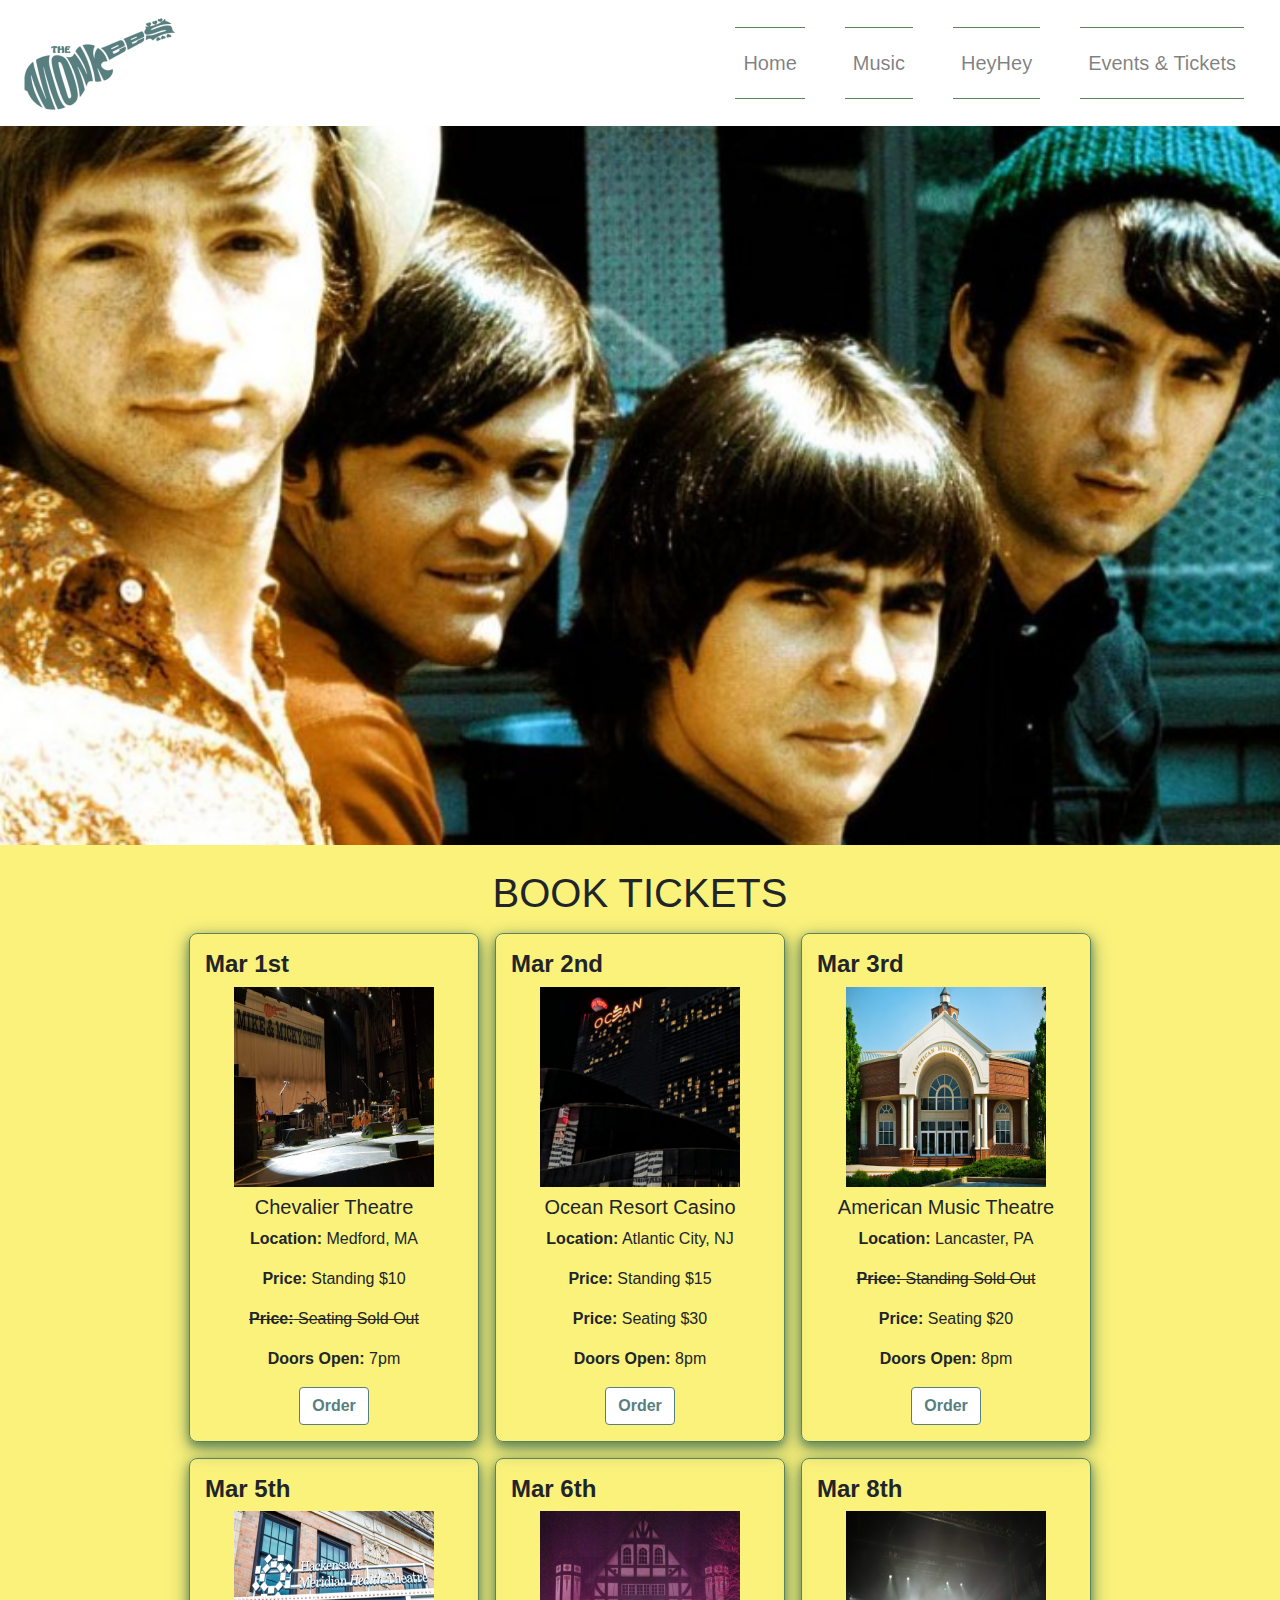
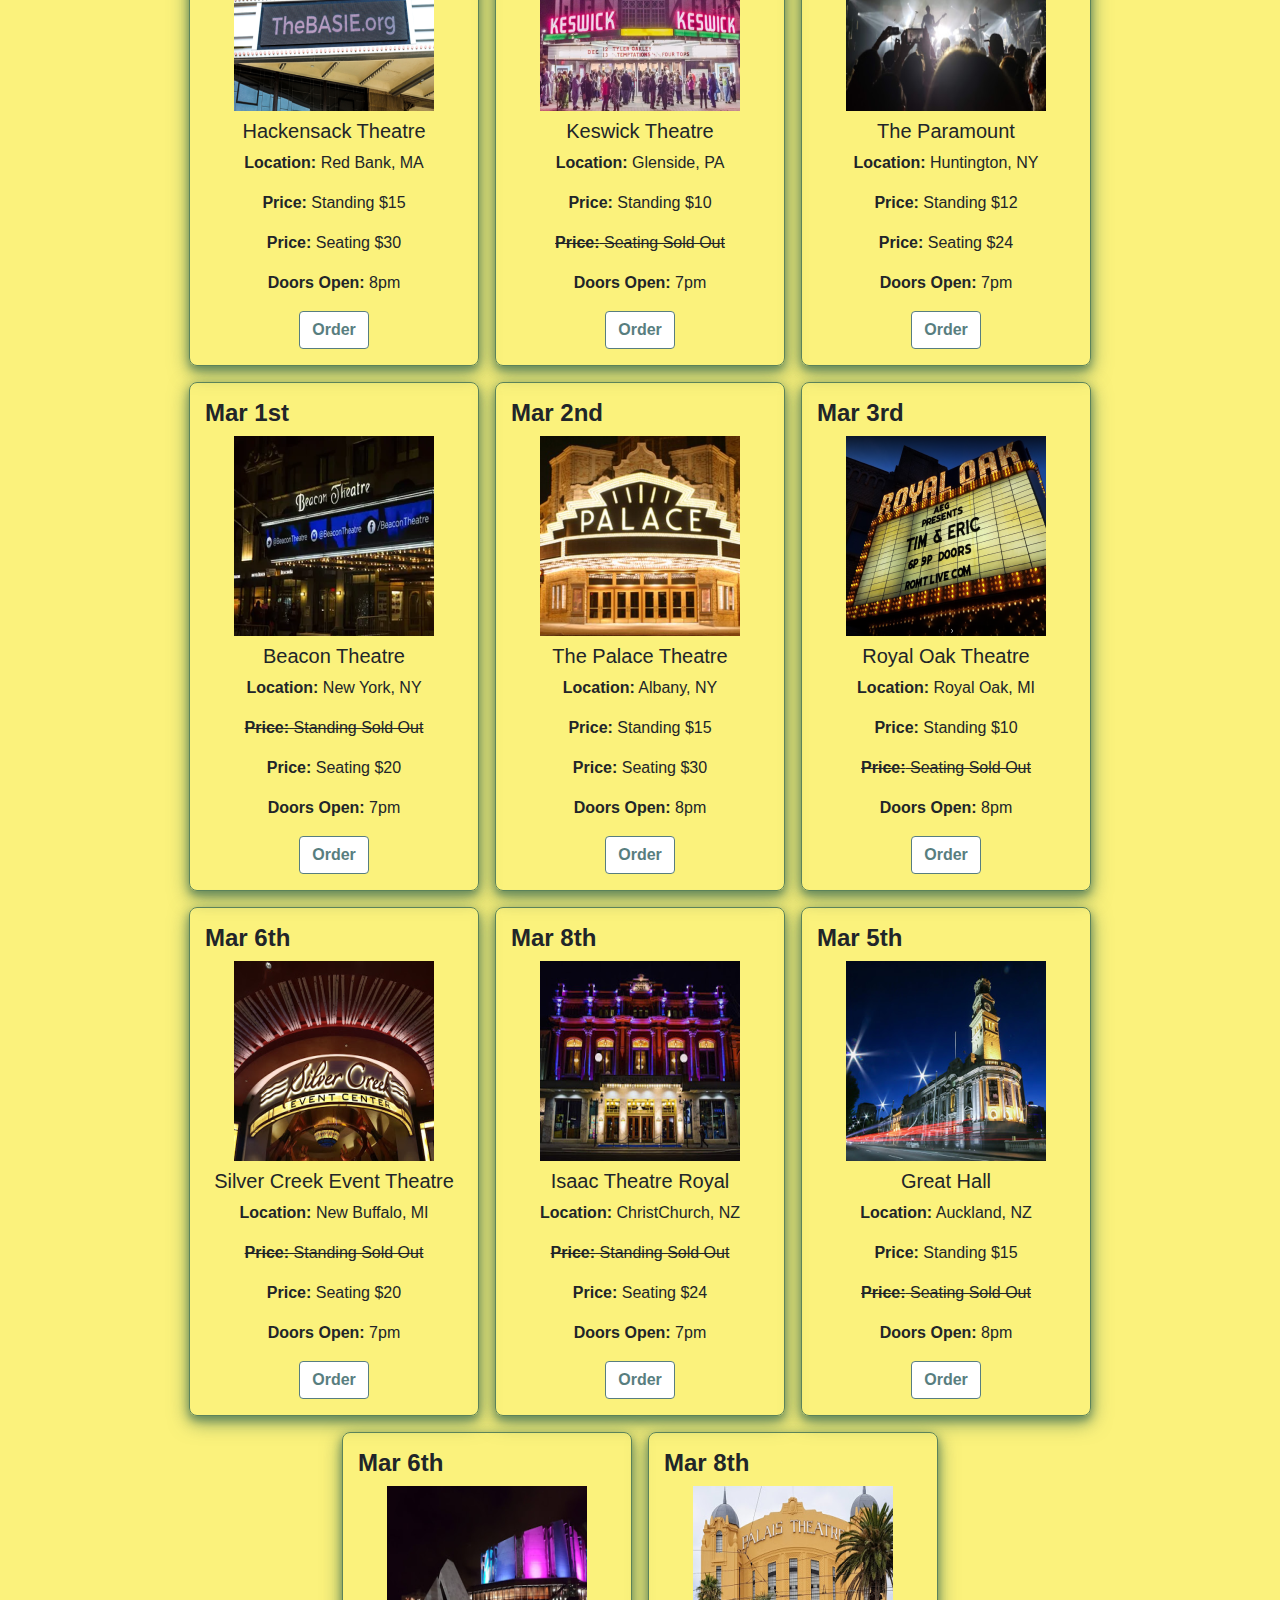
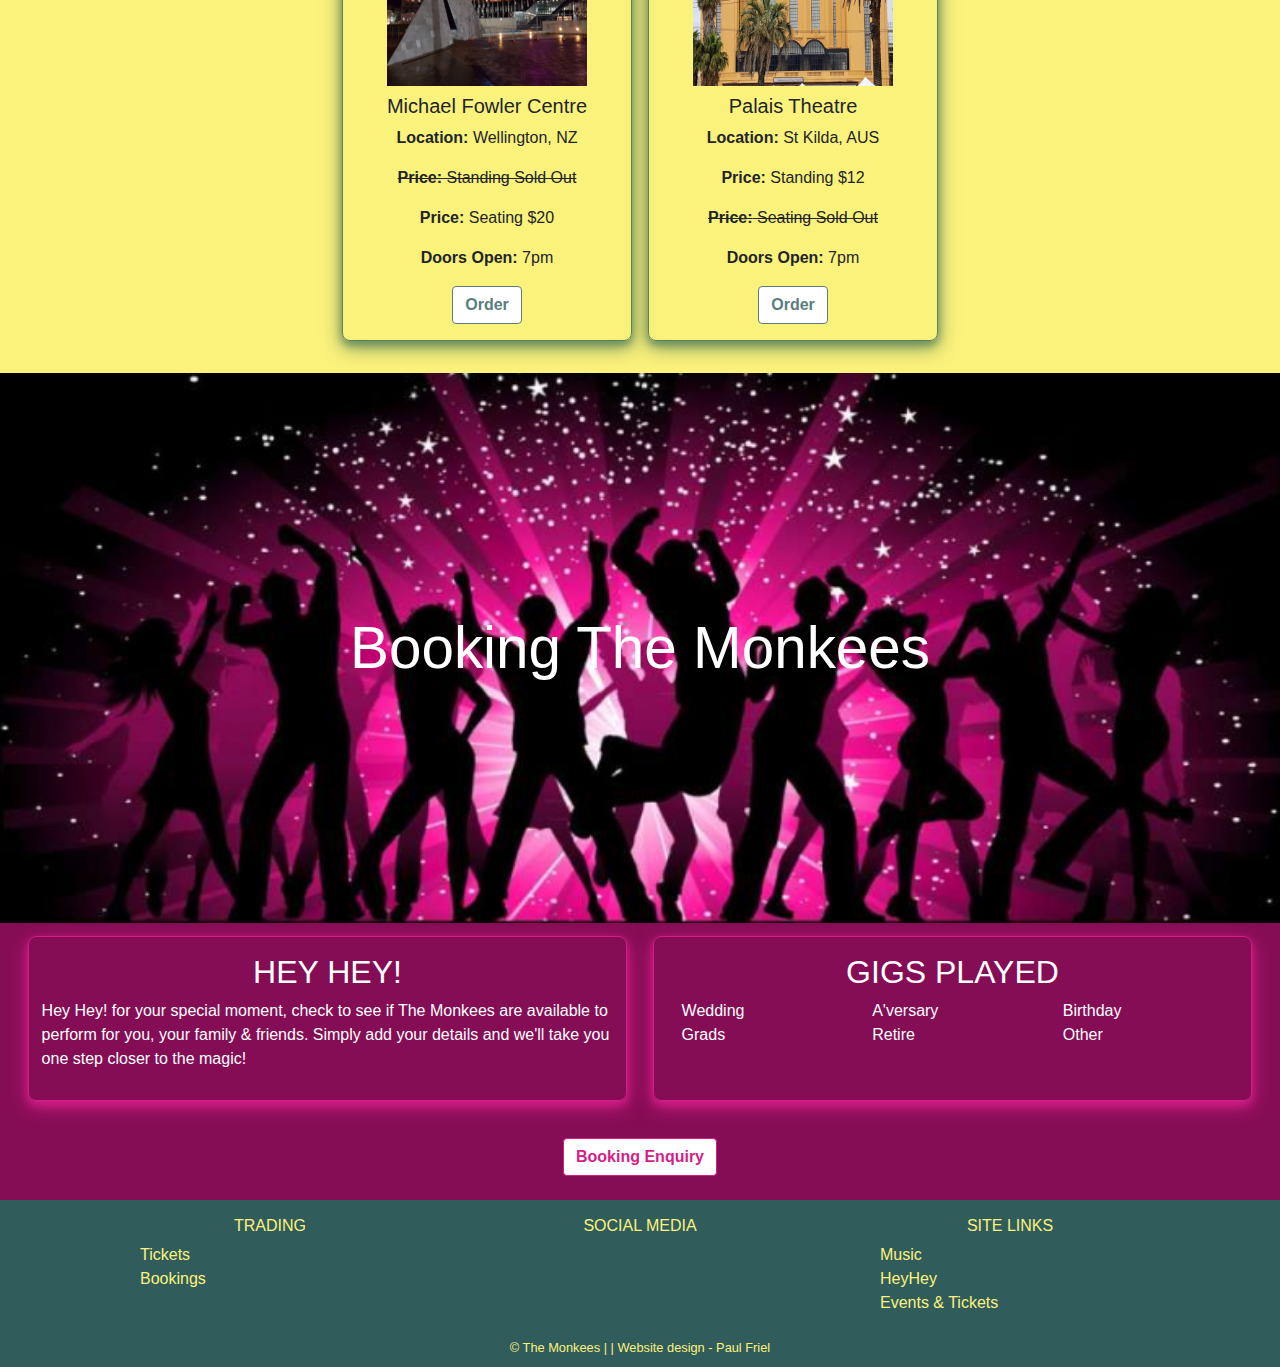
==== eventsandtickets.html @ 344fe36a "Modal icons with added 0.25rem padding left, right, top and bottom." ====
<!DOCTYPE html>
<html lang="en">

<head>
    <meta charset="UTF-8">
    <meta name="viewport" content="initial-scale=1, maximum-scale=1, user-scalable=no, width=device-width, viewport-fit=cover">
    <meta http-equiv="X-UA-Compatible" content="ie=edge">
    <title>The Monkees - Music Promotion</title>
    <!-- Favicon -->
    <link rel="shortcut icon" type="image/png" href="assets/images/logo/favicon.png">

    <!-- bootstrap css -->
    <link rel="stylesheet" href="https://stackpath.bootstrapcdn.com/bootstrap/4.4.1/css/bootstrap.min.css" integrity="sha384-Vkoo8x4CGsO3+Hhxv8T/Q5PaXtkKtu6ug5TOeNV6gBiFeWPGFN9MuhOf23Q9Ifjh" crossorigin="anonymous">

    <!-- Font awesome -->
    <link rel="stylesheet" href="https://cdnjs.cloudflare.com/ajax/libs/font-awesome/5.11.2/css/all.min.css" integrity="sha256-+N4/V/SbAFiW1MPBCXnfnP9QSN3+Keu+NlB+0ev/YKQ=" crossorigin="anonymous" />

    <!-- Personal CSS -->
    <link rel="stylesheet" href="assets/css/style.css" type="text/css" />
</head>

<body>
    <!-- Navbar -->
    <nav class="navbar sticky-top navbar-expand-lg navbar-light bg-white small-box-shadow">

        <div>
            <a class="navbar-brand px-1 mr-md-1" href="index.html">
                <img src="assets/images/logo/themonkeesbrand.png" alt="The Monkees">
            </a>
        </div>

        <!-- Navbar collapses in a mobile view. Full navbar restored in both tablet & desktop views -->
        <button class="navbar-toggler" type="button" data-toggle="collapse" data-target="#navbarSupportedContent" aria-controls="navbarSupportedContent" aria-expanded="false" aria-label="Toggle navigation">
        <span class="navbar-toggler-icon"></span>
        </button>

        <div class="collapse navbar-collapse" id="navbarSupportedContent">
            <ul class="navbar-nav ml-auto">
                <!-- User options include Home, Music, HeyHey & Events and Tickets -->
                <li class="nav-item">
                    <a class="nav-link" href="index.html">Home</a>
                </li>
                <li class="nav-item">
                    <a class="nav-link" href="music.html">Music</a>
                </li>
                <li class="nav-item">
                    <a class="nav-link" href="heyhey.html">HeyHey</a>
                </li>
                <li class="nav-item">
                    <a class="nav-link" href="eventsandtickets.html">Events & Tickets</a>
                </li>
            </ul>
        </div>
    </nav>
    <section>
        <!-- Band image as a precursor to moving to checking ticket and event availabiity -->
        <div class="px-0 py-0 container-fluid content-center-justify">
            <div id="eventandticket-image">
                <img class="img-fluid" src="assets/images/band/eventandticket.png" alt="band huddle" width="3000">
            </div>
        </div>
    </section>
    <section id="tickets">
        <!-- Click for ticket availability & book tickets, per concert listing -->
        <div class="pt-4 pb-4 container">
            <h1>Book Tickets</h1>
            <div class="row justify-content-center text-center">
                <!-- Individual cards setting out concert ticket status & availability -->
                <!-- Chevalier Theatre, Medford, MA (US) -->
                <div class="col-md-4 col-lg-4 card-style">
                    <div class="text-center">
                        <h4 class="pt-3 text-left"><strong>Mar 1st</strong></h4>
                        <a href="https://chevaliertheatre.com/" target="_blank " aria-label="See us at Chevalier " rel="noopener ">
                        <img src="assets/images/venue/chevalier.png" class="img-fluid" alt="chevalier theatre">
                        </a>
                        <div class="pt-2 justify-content-center text-center">
                            <h5>Chevalier Theatre</h5>
                            <p><i class="fas fa-map-marker-alt"></i><strong> Location:</strong> Medford, MA</p>
                            <p><i class="fas fa-hand-holding-usd"></i><strong> Price:</strong> Standing $10</p>
                            <p><strike><i class="fas fa-hand-holding-usd"></i><strong> Price:</strong> Seating Sold Out</strike></p>
                            <p><i class="far fa-clock"></i><strong> Doors Open:</strong> 7pm</p>
                            <a href="eventsandtickets.html" class="btn btn-order" role="button" data-toggle='modal' data-target='#TicketModal'>Order</a>
                        </div>
                    </div>
                </div>
                <!-- Ocean Resort Casino, Atlantic City, NJ (US) -->
                <div class="col-md-4 col-lg-4 card-style">
                    <div class="text-center">
                        <h4 class="pt-3 text-left"><strong>Mar 2nd</strong></h4>
                        <a href="https://www.theoceanac.com/hotel/" target="_blank " aria-label="See us at Ocean Resort " rel="noopener ">
                        <img src="assets/images/venue/oceanresort.png" class="img-fluid" alt="ocean resort casino">
                        </a>
                        <div class="pt-2 justify-content-center text-center">
                            <h5>Ocean Resort Casino</h5>
                            <p><i class="fas fa-map-marker-alt"></i><strong> Location:</strong> Atlantic City, NJ</p>
                            <p><i class="fas fa-hand-holding-usd"></i><strong> Price:</strong> Standing $15</p>
                            <p><i class="fas fa-hand-holding-usd"></i><strong> Price:</strong> Seating $30</p>
                            <p><i class="far fa-clock"></i><strong> Doors Open:</strong> 8pm</p>
                            <a href="eventsandtickets.html" class="btn btn-order" role="button" data-toggle='modal' data-target='#TicketModal'>Order</a>
                        </div>
                    </div>
                </div>
                <!-- American Music Theatre, Lancaster, PA (US -->
                <div class="col-md-4 col-lg-4 card-style">
                    <div class="text-center">
                        <h4 class="pt-3 text-left"><strong>Mar 3rd</strong></h4>
                        <a href="https://amtshows.com/" target="_blank " aria-label="See us at AMT " rel="noopener ">
                        <img src="assets/images/venue/americanmusic.png" class="img-fluid" alt="american music theatre">
                        </a>
                        <div class="pt-2 justify-content-center text-center">
                            <h5>American Music Theatre</h5>
                            <p><i class="fas fa-map-marker-alt"></i><strong> Location:</strong> Lancaster, PA</p>
                            <p><strike><i class="fas fa-hand-holding-usd"></i><strong> Price:</strong> Standing Sold Out</strike></p>
                            <p><i class="fas fa-hand-holding-usd"></i><strong> Price:</strong> Seating $20</p>
                            <p><i class="far fa-clock"></i><strong> Doors Open:</strong> 8pm</p>
                            <a href="eventsandtickets.html" class="btn btn-order" role="button" data-toggle='modal' data-target='#TicketModal'>Order</a>
                        </div>
                    </div>
                </div>
                <!-- Hackensack Theatre, Red Bank, MA (US) -->
                <div class="col-md-4 col-lg-4 card-style">
                    <div class="text-center">
                        <h4 class="pt-3 text-left"><strong>Mar 5th</strong></h4>
                        <a href="https://thebasie.org/" target="_blank " aria-label="See us at The Basie " rel="noopener ">
                        <img src="assets/images/venue/hackensack.png" class="img-fluid" alt="hackensack theatre">
                        </a>
                        <div class="pt-2 justify-content-center text-center">
                            <h5>Hackensack Theatre</h5>
                            <p><i class="fas fa-map-marker-alt"></i><strong> Location:</strong> Red Bank, MA</p>
                            <p><i class="fas fa-hand-holding-usd"></i><strong> Price:</strong> Standing $15</p>
                            <p><i class="fas fa-hand-holding-usd"></i><strong> Price:</strong> Seating $30</p>
                            <p><i class="far fa-clock"></i><strong> Doors Open:</strong> 8pm</p>
                            <a href="eventsandtickets.html" class="btn btn-order" role="button" data-toggle='modal' data-target='#TicketModal'>Order</a>
                        </div>
                    </div>
                </div>
                <!-- Keswick Theatre, Glenside, PA (US) -->
                <div class="col-md-4 col-lg-4 card-style">
                    <div class="text-center">
                        <h4 class="pt-3 text-left"><strong>Mar 6th</strong></h4>
                        <a href="https://www.keswicktheatre.com/" target="_blank " aria-label="See us at Keswick  " rel="noopener ">
                        <img src="assets/images/venue/keswick.png" class="img-fluid" alt="keswick theatre">
                        </a>
                        <div class="pt-2 justify-content-center text-center">
                            <h5>Keswick Theatre</h5>
                            <p><i class="fas fa-map-marker-alt"></i><strong> Location:</strong> Glenside, PA</p>
                            <p><i class="fas fa-hand-holding-usd"></i><strong> Price:</strong> Standing $10</p>
                            <p><strike><i class="fas fa-hand-holding-usd"></i><strong> Price:</strong> Seating Sold Out</strike></p>
                            <p><i class="far fa-clock"></i><strong> Doors Open:</strong> 7pm</p>
                            <a href="eventsandtickets.html" class="btn btn-order" role="button" data-toggle='modal' data-target='#TicketModal'>Order</a>
                        </div>
                    </div>
                </div>
                <!-- The Paramount, Huntington, NY (US) -->
                <div class="col-md-4 col-lg-4 card-style">
                    <div class="text-center">
                        <h4 class="pt-3 text-left"><strong>Mar 8th</strong></h4>
                        <a href="https://paramountny.com/" target="_blank " aria-label="See us at Paramount  " rel="noopener ">
                        <img src="assets/images/venue/paramount.png" class="img-fluid" alt="the paramount">
                        </a>
                        <div class="pt-2 justify-content-center text-center">
                            <h5>The Paramount</h5>
                            <p><i class="fas fa-map-marker-alt"></i><strong> Location:</strong> Huntington, NY</p>
                            <p><i class="fas fa-hand-holding-usd"></i><strong> Price:</strong> Standing $12</p>
                            <p><i class="fas fa-hand-holding-usd"></i><strong> Price:</strong> Seating $24</p>
                            <p><i class="far fa-clock"></i><strong> Doors Open:</strong> 7pm</p>
                            <a href="eventsandtickets.html" class="btn btn-order" role="button" data-toggle='modal' data-target='#TicketModal'>Order</a>
                        </div>
                    </div>
                </div>
                <!-- Beacon Theatre, New York, NY (US) -->
                <div class="col-md-4 col-lg-4 card-style">
                    <div class="text-center">
                        <h4 class="pt-3 text-left"><strong>Mar 1st</strong></h4>
                        <a href="https://www.msg.com/beacon-theatre/" target="_blank " aria-label="See us at Beacon  " rel="noopener ">
                        <img src="assets/images/venue/beacon.png" class="img-fluid" alt="beacon theatre">
                        </a>
                        <div class="pt-2 justify-content-center text-center">
                            <h5>Beacon Theatre</h5>
                            <p><i class="fas fa-map-marker-alt"></i><strong> Location:</strong> New York, NY</p>
                            <p><strike><i class="fas fa-hand-holding-usd"></i><strong> Price:</strong> Standing Sold Out</strike></p>
                            <p><i class="fas fa-hand-holding-usd"></i><strong> Price:</strong> Seating $20</p>
                            <p><i class="far fa-clock"></i><strong> Doors Open:</strong> 7pm</p>
                            <a href="eventsandtickets.html" class="btn btn-order" role="button" data-toggle='modal' data-target='#TicketModal'>Order</a>
                        </div>
                    </div>
                </div>
                <!-- The Palace Theatre, Albany, NY (US) -->
                <div class="col-md-4 col-lg-4 card-style">
                    <div class="text-center">
                        <h4 class="pt-3 text-left"><strong>Mar 2nd</strong></h4>
                        <a href="https://www.palacealbany.org/" target="_blank " aria-label="See us at The Palace  " rel="noopener ">
                        <img src="assets/images/venue/palace.png" class="img-fluid" alt="the palace theatre">
                        </a>
                        <div class="pt-2 justify-content-center text-center">
                            <h5>The Palace Theatre</h5>
                            <p><i class="fas fa-map-marker-alt"></i><strong> Location:</strong> Albany, NY</p>
                            <p><i class="fas fa-hand-holding-usd"></i><strong> Price:</strong> Standing $15</p>
                            <p><i class="fas fa-hand-holding-usd"></i><strong> Price:</strong> Seating $30</p>
                            <p><i class="far fa-clock"></i><strong> Doors Open:</strong> 8pm</p>
                            <a href="eventsandtickets.html" class="btn btn-order" role="button" data-toggle='modal' data-target='#TicketModal'>Order</a>
                        </div>
                    </div>
                </div>
                <!-- Royal Oak Theatre, Royal Oak, MI (US) -->
                <div class="col-md-4 col-lg-4 card-style">
                    <div class="text-center">
                        <h4 class="pt-3 text-left"><strong>Mar 3rd</strong></h4>
                        <a href="https://www.royaloakmusictheatre.com/" target="_blank " aria-label="See us at Royal Oak  " rel="noopener ">
                        <img src="assets/images/venue/royaloak.png" class="img-fluid" alt="royal oak theatre">
                        </a>
                        <div class="pt-2 justify-content-center text-center">
                            <h5>Royal Oak Theatre</h5>
                            <p><i class="fas fa-map-marker-alt"></i><strong> Location:</strong> Royal Oak, MI</p>
                            <p><i class="fas fa-hand-holding-usd"></i><strong> Price:</strong> Standing $10</p>
                            <p><strike><i class="fas fa-hand-holding-usd"></i><strong> Price:</strong> Seating Sold Out</strike></p>
                            <p><i class="far fa-clock"></i><strong> Doors Open:</strong> 8pm</p>
                            <a href="eventsandtickets.html" class="btn btn-order" role="button" data-toggle='modal' data-target='#TicketModal'>Order</a>
                        </div>
                    </div>
                </div>
                <!-- Mystic Lake Casino Hotel, Prior Lake, MN (US)
                <div class="col-md-4 col-lg-4 card-style">
                    <div class="text-center">
                        <h4 class="pt-3 text-left"><strong>Mar 5th</strong></h4>
                        <a href="https://mysticlake.com/" target="_blank " aria-label="See us at Mystic Lake  " rel="noopener ">
                        <img src="assets/images/venue/mysticlake.png" class="img-fluid" alt="mystic lake casino hotel">
                        </a>
                        <div class="pt-2 justify-content-center text-center">
                            <h5>Mystic Lake Casino Hotel</h5>
                            <p><i class="fas fa-map-marker-alt"></i><strong> Location:</strong> Prior Lake, MN</p>
                            <p><i class="fas fa-hand-holding-usd"></i><strong> Price:</strong> Standing $15</p>
                            <p><i class="fas fa-hand-holding-usd"></i><strong> Price:</strong> Seating $30</p>
                            <p><i class="far fa-clock"></i><strong> Doors Open:</strong> 8pm</p>
                            <a href="eventsandtickets.html" class="btn btn-order" role="button" data-toggle='modal' data-target='#TicketModal'>Order</a>
                        </div>
                    </div>
                </div>
                <!-- Silver Creek Event Theatre, New Buffalo, MI (US) -->
                <div class="col-md-4 col-lg-4 card-style">
                    <div class="text-center">
                        <h4 class="pt-3 text-left"><strong>Mar 6th</strong></h4>
                        <a href="https://www.fourwindscasino.com/" target="_blank " aria-label="See us at Silver Creek  " rel="noopener ">
                        <img src="assets/images/venue/silvercreek.png" class="img-fluid" alt="silver creek event theatre">
                        </a>
                        <div class="pt-2 justify-content-center text-center">
                            <h5>Silver Creek Event Theatre</h5>
                            <p><i class="fas fa-map-marker-alt"></i><strong> Location:</strong> New Buffalo, MI</p>
                            <p><strike><i class="fas fa-hand-holding-usd"></i><strong> Price:</strong> Standing Sold Out</strike></p>
                            <p><i class="fas fa-hand-holding-usd"></i><strong> Price:</strong> Seating $20</p>
                            <p><i class="far fa-clock"></i><strong> Doors Open:</strong> 7pm</p>
                            <a href="eventsandtickets.html" class="btn btn-order" role="button" data-toggle='modal' data-target='#TicketModal'>Order</a>
                        </div>
                    </div>
                </div>
                <!-- Isaac Theatre Royal, ChristChurch, New Zealand -->
                <div class="col-md-4 col-lg-4 card-style">
                    <div class="text-center">
                        <h4 class="pt-3 text-left"><strong>Mar 8th</strong></h4>
                        <a href="https://isaactheatreroyal.co.nz/" target="_blank " aria-label="See us at Isaac Royal  " rel="noopener ">
                        <img src="assets/images/venue/isaacroyal.png" class="img-fluid" alt="isaac theatre royal">
                        </a>
                        <div class="pt-2 justify-content-center text-center">
                            <h5>Isaac Theatre Royal</h5>
                            <p><i class="fas fa-map-marker-alt"></i><strong> Location:</strong> ChristChurch, NZ</p>
                            <p><strike><i class="fas fa-hand-holding-usd"></i><strong> Price:</strong> Standing Sold Out</strike></p>
                            <p><i class="fas fa-hand-holding-usd"></i><strong> Price:</strong> Seating $24</p>
                            <p><i class="far fa-clock"></i><strong> Doors Open:</strong> 7pm</p>
                            <a href="eventsandtickets.html" class="btn btn-order" role="button" data-toggle='modal' data-target='#TicketModal'>Order</a>
                        </div>
                    </div>
                </div>
                <!-- Great Hall, Auckland, New Zealand -->
                <div class="col-md-4 col-lg-4 card-style">
                    <div class="text-center">
                        <h4 class="pt-3 text-left"><strong>Mar 5th</strong></h4>
                        <a href="https://www.aucklandlive.co.nz/venue/auckland-town-hall" target="_blank " aria-label="See us at Great Hall  " rel="noopener ">
                        <img src="assets/images/venue/greathall.png" class="img-fluid" alt="great hall">
                        </a>
                        <div class="pt-2 justify-content-center text-center">
                            <h5>Great Hall</h5>
                            <p><i class="fas fa-map-marker-alt"></i><strong> Location:</strong> Auckland, NZ</p>
                            <p><i class="fas fa-hand-holding-usd"></i><strong> Price:</strong> Standing $15</p>
                            <p><strike><i class="fas fa-hand-holding-usd"></i><strong> Price:</strong> Seating Sold Out</strike></p>
                            <p><i class="far fa-clock"></i><strong> Doors Open:</strong> 8pm</p>
                            <a href="eventsandtickets.html" class="btn btn-order" role="button" data-toggle='modal' data-target='#TicketModal'>Order</a>
                        </div>
                    </div>
                </div>
                <!-- Michael Fowler Centre, Wellington, New Zealand -->
                <div class="col-md-4 col-lg-4 card-style">
                    <div class="text-center">
                        <h4 class="pt-3 text-left"><strong>Mar 6th</strong></h4>
                        <a href="https://www.venueswellington.com/venues/michael-fowler-centre/" target="_blank " aria-label="See us at Michael Fowler  " rel="noopener ">
                        <img src="assets/images/venue/michaelfowler.png" class="img-fluid" alt="michael fowler centre">
                        </a>
                        <div class="pt-2 justify-content-center text-center">
                            <h5>Michael Fowler Centre</h5>
                            <p><i class="fas fa-map-marker-alt"></i><strong> Location:</strong> Wellington, NZ</p>
                            <p><strike><i class="fas fa-hand-holding-usd"></i><strong> Price:</strong> Standing Sold Out</strike></p>
                            <p><i class="fas fa-hand-holding-usd"></i><strong> Price:</strong> Seating $20</p>
                            <p><i class="far fa-clock"></i><strong> Doors Open:</strong> 7pm</p>
                            <a href="eventsandtickets.html" class="btn btn-order" role="button" data-toggle='modal' data-target='#TicketModal'>Order</a>
                        </div>
                    </div>
                </div>
                <!-- Palais Theatre, St Kilda, Australia -->
                <div class="col-md-4 col-lg-4 card-style">
                    <div class="text-center">
                        <h4 class="pt-3 text-left"><strong>Mar 8th</strong></h4>
                        <a href="http://palaistheatre.com.au/" target="_blank " aria-label="See us at Palais  " rel="noopener ">
                        <img src="assets/images/venue/palais.png" class="img-fluid" alt="palais theatre">
                        </a>
                        <div class="pt-2 justify-content-center text-center">
                            <h5>Palais Theatre</h5>
                            <p><i class="fas fa-map-marker-alt"></i><strong> Location:</strong> St Kilda, AUS</p>
                            <p><i class="fas fa-hand-holding-usd"></i><strong> Price:</strong> Standing $12</p>
                            <p><strike><i class="fas fa-hand-holding-usd"></i><strong> Price:</strong> Seating Sold Out</strike></p>
                            <p><i class="far fa-clock"></i><strong> Doors Open:</strong> 7pm</p>
                            <a href="eventsandtickets.html" class="btn btn-order" role="button" data-toggle='modal' data-target='#TicketModal'>Order</a>
                        </div>
                    </div>
                </div>
            </div>
        </div>
    </section>
    <section>
        <!-- Celebration image to introduce the user to The Monkees booking availabiity -->
        <div class="px-0 py-0 container-fluid content-center-justify">
            <div id="celebration-image">
                <img class="img-fluid" src="assets/images/band/celebrate.png" alt="celebration" width="3000">
                <div class="center">Booking The Monkees</div>
            </div>
        </div>
        <!-- Introduction narrative to booking The Monkees -->
        <div class="container-fluid" id="bookings">
            <div class="row">
                <div class="pt-3 col-sm hey-hey">
                    <h2><i class="fas fa-exclamation-triangle"></i> Hey Hey! </h2>
                    <p>Hey Hey! for your special moment, check to see if The Monkees are available to perform for you, your family & friends. Simply add your details and we'll take you one step closer to the magic! </p>
                </div>
                <div class="pt-3 col-sm gig-type">
                    <h2><i class="fas fa-play"></i> Gigs Played</h2>
                    <div class="row">
                        <div class="col-6 col-sm-6 col-md-4">
                            <span><i class="fas fa-ring"></i> Wedding</span>
                        </div>
                        <div class="col-6 col-sm-6 col-md-4">
                            <span><i class="far fa-calendar-alt"></i> A'versary</span>
                        </div>
                        <div class="col-6 col-sm-6 col-md-4">
                            <span><i class="fas fa-birthday-cake"></i> Birthday</span>
                        </div>
                        <div class="col-6 col-sm-6 col-md-4">
                            <span><i class="fas fa-graduation-cap"></i> Grads</span>
                        </div>
                        <div class="col-6 col-sm-6 col-md-4">
                            <span><i class="fas fa-glass-cheers"></i> Retire</span>
                        </div>
                        <div class="col-6 col-sm-6 col-md-4">
                            <span><i class="far fa-question-circle"></i> Other</span>
                        </div>
                    </div>
                </div>
            </div>
            <!-- Booking enquiry button leading to a modal pop up form for user to complete -->
            <div class="pt-4 pb-4 text-center">
                <button class="btn btn-gig" data-toggle='modal' data-target='#BookMonkeesModal'>Booking Enquiry</button>
            </div>
        </div>
    </section>
    <!-- Footer including links to orders, social media & helpful site links too -->
    <footer id="footer" class="container-fluid">
        <div class="row">
            <div class="col-12">
                <div class="container mx-auto text-white">
                    <div class="row">
                        <!-- Links to both ticket and booking orders -->
                        <div class="col-12 col-sm-6 col-lg-4 text-center">
                            <h6 class="pt-3 text-uppercase">Trading</h6>
                            <ul class="pr-5 footer-text text-left">
                                <li><a href="#">Tickets</a></li>
                                <li><a href="#">Bookings</a></li>
                            </ul>
                        </div>
                        <!-- Social media links to Facebook, Twitter, You Tube, Instagram & Spotify -->
                        <div class="col-12 col-sm-6 col-lg-4 text-center">
                            <h6 class="pt-3 text-uppercase">Social Media</h6>
                            <ul class="pl-4 list-group list-group-horizontal social-icon text-left">
                                <li class="px-1 py-1">
                                    <a href=https://facebook.com/TheMonkees/ " target="_blank " aria-label="Find us on Facebook " rel="noopener ">
                                <i class="fab fa-facebook "></i>
                                </a></li>
                                <li class="px-1 py-1 "><a href="https://twitter.com/TheMonkees/ " target="_blank " aria-label="Find us on Twitter " rel="noopener ">
                                <i class="fab fa-twitter "></i>
                                </a></li>
                                <li class="px-1 py-1 "><a href="https://www.youtube.com/user/themonkees/ " target="_blank " aria-label="Find us on You Tube " rel="noopener ">
                                <i class="fab fa-youtube "></i>
                                </a></li>
                                <li class="px-1 py-1 "><a href="https://www.instagram.com/themonkees/ " target="_blank " aria-label="Find us on Instagram " rel="noopener ">
                                <i class="fab fa-instagram "></i>
                                </a></li>
                                <li class="px-1 py-1 "><a href="https://open.spotify.com/artist/320EPCSEezHt1rtbfwH6Ck/ " target="_blank " aria-label="Find us on Spotify " rel="noopener ">
                                <i class="fab fa-spotify "></i>
                                </a></li>
                            </ul>
                        </div>
                        <!-- Links to provide helpful user information -->
                        <div class="col-12 col-sm-6 col-lg-4 text-center ">
                            <h6 class="pt-3 text-uppercase ">Site Links</h6>
                            <ul class="footer-text text-left ">
                                <li><a href="# ">Music</a></li>
                                <li><a href="# ">HeyHey</a></li>
                                <li><a href="# ">Events & Tickets</a></li>
                            </ul>
                        </div>
                        <hr class="block-divider-short ">
                        <div class="pt-1 pb-2 col-12 text-center lower-footer">
                            <small>© The Monkees | <span id="performing-years"></span> | Website design - Paul Friel</small>
                        </div>
                    </div>
                </div>
            </div>
        </div>
    </footer>
        <!--Book Ticket Modal-->
        <div class="modal fade" id="TicketModal" tabindex="-1" role="dialog" aria-labelledby="myTicketModal">
        <div class="modal-dialog" role="document">
          <div class="modal-content">
            <div class="modal-header">
                <h4 class="modal-title" id="myTicketModal">Ticket Order</h4>
                  <button type="button" class="close" data-dismiss="modal" aria-label="Close"><span aria-hidden="true">&times;</span></button>
            </div>
            <div class="modal-body">
                <form>
                    <div class="input-group text-center">
                      <span class="input-group-addon"><i class="px-1 py-1 fas fa-envelope-square"></i></span>
                      <input id="emailenquiry" type="text" class="form-control" placeholder="Email*" required>
                    </div>
                    <div class="input-group text-center">
                      <span class="input-group-addon"><i class="px-1 py-1 fas fa-key"></i></span>
                      <input type="password" name="password" class="form-control" id="password" placeholder="Password*" required>
                    </div>
                    <div class="pt-2 checkbox">
                      <label><input type="checkbox"> Tick box to agree for email to be shared with registered third parties</label>
                    </div>
                    <div class="input-group">
                      <span class="input-group-addon-tickets">Tickets </span>
                      <input id="number" type="number" class="form-control" name="number" placeholder="No more than 8 tickets permitted" min="1" max="8" required>
                    </div>
                    <br>
                    <button type="submit" class="btn btn-booking">Confirm!</button>
                </form>
                  </div>
            </div>
         </div>
        </div>
        <!--Book The Monkees Modal-->
        <div class="modal fade" id="BookMonkeesModal" tabindex="-1" role="dialog" aria-labelledby="myBookMonkeesModal">
          <div class="modal-dialog" role="document">
            <div class="modal-content">
              <div class="modal-header">
                  <h4 class="modal-title" id="myBookMonkeesModal">Booking Order Form</h4>
                    <button type="button" class="close" data-dismiss="modal" aria-label="Close"><span aria-hidden="true">&times;</span></button>
              </div>
              <div class="modal-body">
                <form>
                  <div class="input-group text-center">
                    <span class="input-group-addon"><i class="px-1 py-1 fas fa-user"></i></span>
                    <input id="name" type="text" class="form-control" name="name" placeholder="Name*" required>
                  </div>
                  <div class="input-group text-center">
                    <span class="input-group-addon"><i class="px-1 py-1 fas fa-envelope"></i></span>
                    <input id="emailbook" type="text" class="form-control" placeholder="Email*" required>
                  </div>
                  <div class="input-group text-center">
                    <span class="input-group-addon"><i class="px-1 py-1 far fa-calendar-alt"></i></span>
                    <input id="date" type="date" class="form-control" name="date" required>
                  </div>
                  <label>*Enter preferred booking date</label>
                  <div class="input-group">
                    <div class="radio">
                      <label><input type="radio" name="optradio" checked>Wedding</label>
                    </div>
                    <div class="radio">
                      <label><input type="radio" name="optradio">Anniversary</label>
                    </div>
                    <div class="radio">
                      <label><input type="radio" name="optradio">Birthday</label>
                    </div>
                    <div class="radio">
                      <label><input type="radio" name="optradio">Graduation</label>
                    </div>
                    <div class="radio">
                      <label><input type="radio" name="optradio">Retirement</label>
                    </div>
                    <div class="radio">
                      <label><input type="radio" name="optradio">Other</label>
                    </div>
                  </div>
                  <div class="checkbox">
                    <label><input type="checkbox"> Tick box to agree for email to be shared with registered third parties</label>
                  </div>
                  <div class="form-group">
                    <label for="special">Special Instructions:</label>
                    <textarea class="form-control" rows="5" id="special"></textarea>
                  </div>
                  <br>
                  <button type="submit" class="btn btn-booked">Confirm!</button>
                </form>
              </div>
            </div>
          </div>
        </div>

    <!-- Javascript Library for Bootstrap -->
    <script src="https://code.jquery.com/jquery-3.4.1.min.js" integrity="sha256-CSXorXvZcTkaix6Yvo6HppcZGetbYMGWSFlBw8HfCJo=" crossorigin=" anonymous "></script>
    <script src="https://cdn.jsdelivr.net/npm/popper.js@1.16.0/dist/umd/popper.min.js" integrity="sha384-Q6E9RHvbIyZFJoft+2mJbHaEWldlvI9IOYy5n3zV9zzTtmI3UksdQRVvoxMfooAo " crossorigin="anonymous "></script>
    <script src="https://stackpath.bootstrapcdn.com/bootstrap/4.4.1/js/bootstrap.min.js" integrity="sha384-wfSDF2E50Y2D1uUdj0O3uMBJnjuUD4Ih7YwaYd1iqfktj0Uod8GCExl3Og8ifwB6 " crossorigin="anonymous "></script>

    <!-- Personal Javascript -->
    <script src="assets/js/main.js"></script>
</body>

</html>
---- assets/css/style.css ----
@import url('https://fonts.googleapis.com/css?family=Mukta:100,200,300,400,500,600,700|sans-serif:100,200,300,400,500,600,700');

/*----------Special Padding / Margin / Text----------*/

.row {
    margin-left: 0;
    /*helps remove unecessary white space on right vertical*/
    margin-right: 0;
    /*as above*/
}

ul {
    /* removes bullet points from unordered list */
    list-style-type: none;
}

h1,
h2 {
    text-transform: uppercase;
    text-align: center;
}

h6 {
    /*Custard Yellow*/
    color: #FBF27C;
}

.gallery {
    color: #FFF;
}

.listen-up,
.just-released {
    /*Headline news containers formatting on index.html page*/
    font-size: 1.25rem;
    border: 1px solid #FBF27C;
    border-radius: 0.5rem;
    padding: 0.8rem;
    margin: 0.8rem;
    box-shadow: 0 4px 8px 0 rgba(251, 242, 124, 0.9), 0 6px 20px 0 rgba(251, 242, 124, 0.9);
}

.hey-hey,
.gig-type {
    /*Booking events containers formatting on eventsandtickets.html page*/
    font-size: 1rem;
    color: #FFF;
    border: 1px solid #D41E87;
    border-radius: 0.5rem;
    padding: 0.8rem;
    margin: 0.8rem;
    box-shadow: 0 4px 8px 0 rgba(212, 30, 135, 0.9), 0 6px 20px 0 rgba(212, 30, 135, 0.9);
}

.center {
    /*centres text in celebration image under events and tickets page*/
    position: absolute;
    top: 50%;
    left: 50%;
    transform: translate(-50%, -50%);
    font-size: 4.4rem;
    font-weight: 500;
    color: #FFF;
}

/*---------------Colours--------------*/

/* #587E7F - Duck Egg Blue */

/* #FBF27C - Custard Yellow */

/* #5C835A - Sage Green */

/* #305C5C - Dark Green */

/* #000 - Black (used for text) */

/* #FFF - White (used for text) */

/*--Colours for Booking The Monkees--*/

/* #850D55 - Deep Purple */

/* #D41E87 - Dark Pink */

/*------------Navbar----------------*/

.nav-link {
    transition: 0.3s ease;
    background: #FFFFFF;
    color: #587E7F;
    font-size: 1.25rem;
    text-decoration: none;
    border-top: 0.0625rem solid #5C835A;
    border-bottom: 0.0625rem solid #5C835A;
    padding: 1.25rem 0;
    margin: 0 1.25rem;
}

.nav-link:hover {
    border-top: 0.25rem solid #587E7F;
    border-bottom: 0.25rem solid #587E7F;
    padding: 0.375rem 0;
    font-weight: 400;
}


/*-------------Images------*/

#main-image {
    position: relative;
    width: 100%;
    background: no-repeat center center fixed;
    -webkit-background-size: cover;
    -moz-background-size: cover;
    -o-background-size: cover;
    background-size: cover;
    display: flex;
    align-items: center;
    justify-content: center;
    /*required to manage the horizontal centering of the 
    group image design*/
}

#video-image {
    position: relative;
    width: 100%;
    background: no-repeat center center fixed;
    -webkit-background-size: cover;
    -moz-background-size: cover;
    -o-background-size: cover;
    background-size: cover;
    display: flex;
    align-items: center;
    justify-content: center;
    /*required to manage the horizontal centering of the 
    group image design*/
}

.music {
    position: relative;
    height: 60vh;
    background: url(../images/band/4music.png) no-repeat center center fixed;
    -webkit-background-size: cover;
    -moz-background-size: cover;
    -o-background-size: cover;
    background-size: cover;
    display: flex;
    align-items: center;
    justify-content: center;
    /*required to manage the horixontal centering of the 
    callout design*/
}

.discography {
    position: relative;
    height: 90vh;
    background: url(../images/band/4music.png) no-repeat center center fixed;
    -webkit-background-size: cover;
    -moz-background-size: cover;
    -o-background-size: cover;
    background-size: cover;
    display: flex;
    align-items: center;
    justify-content: center;
    /*required to manage the horixontal centering of the 
    callout design*/
}

.heyhey-image {
    position: relative;
    height: 80vh;
    background: url(../myimages/heyhey.jpg) no-repeat center center fixed;
    -webkit-background-size: cover;
    -moz-background-size: cover;
    -o-background-size: cover;
    background-size: cover;
    display: flex;
    align-items: center;
    justify-content: center;
    /*required to manage the horixontal centering of the 
    group image design*/
}

#eventandticket-image {
    position: relative;
    width: 100%;
    background: no-repeat center center fixed;
    -webkit-background-size: cover;
    -moz-background-size: cover;
    -o-background-size: cover;
    background-size: cover;
    display: flex;
    align-items: center;
    justify-content: center;
    /*required to manage the horixontal centering of the 
    group image design*/
}

#celebration-image {
    position: relative;
    width: 100%;
    background: no-repeat center center fixed;
    -webkit-background-size: cover;
    -moz-background-size: cover;
    -o-background-size: cover;
    background-size: cover;
    display: flex;
    align-items: center;
    justify-content: center;
    /*required to manage the horixontal centering of the 
    group image design*/
}

.opaque-overlay-music {
    position: absolute;
    top: 0;
    left: 0;
    height: 100%;
    width: 100%;
    background-color: rgba(88, 126, 127, 0.85);
}

.opaque-overlay-discography {
    position: absolute;
    top: 0;
    left: 0;
    height: 100%;
    width: 100%;
    background-color: rgba(251, 242, 124, 0.85);
}

/*-------------Containers-------------*/

#tour-dates,
#tickets {
    background-color: #FBF27C;
    /*Custard Yellow*/
}

#headline-news {
    background-color: #305C5C;
    /*Dark Green*/
    color: #FBF27C;
    /*Custard Yellow*/
}

.card-style {
    /* Latest tour date cards on home page with sage green shadow border */
    border: 0.1rem solid #5C835A;
    border-radius: 0.5rem;
    padding-bottom: 1rem;
    margin: 0.5rem;
    max-width: 18.125rem;
    box-shadow: 0 4px 8px 0 rgba(92, 131, 90, 0.8), 0 6px 20px 0 rgba(92, 131, 90, 0.8);
}

#bookings {
    background-color: #850D55;
}

/*----------------Video---------------*/

.video-notice {
    margin: 5px;
    padding: 5px;
    font-family: Crimson Text, serif;
    font-variant: small-caps;
    font-size: 12px;
    font-weight: 200;
    text-align: center;
    color: #C43232
}

/*-------------Music--------------*/

.sound-control {
    width: 80%;
    max-width: 20.625rem;
    margin-top: 1.25rem;
}

.singles-cover {
    box-shadow: 0 4px 8px 0 rgba(0, 0, 0, 0.2), 0 6px 20px 0 rgba(0, 0, 0, 0.19);
}

/*------------Discography----------*/

.album-cover-disco {
    box-shadow: 0 4px 8px 0 rgba(0, 0, 0, 0.2), 0 6px 20px 0 rgba(0, 0, 0, 0.19);
}

/*------------Band Carousel-----------*/

* {
    box-sizing: border-box
}

/* Slideshow container */

.slideshow-container {
    background: no-repeat center center fixed;
    -webkit-background-size: cover;
    -moz-background-size: cover;
    -o-background-size: cover;
    background-size: cover;
    display: flex;
    align-items: center;
    justify-content: center;
    /*required to manage the horixontal centering of the 
    group image design*/
}

.mySlides {
    /* No cursor appears when hovered over carousel images */
    cursor: none;
}

/* Container for image text */

.caption-container-music {
    font-family: Mukta, sans-serif;
    font-size: 1rem;
    text-align: center;
    width: 100%;
    max-width: 25rem;
    background-color: #222;
    padding-top: 0.75rem;
    padding-bottom: 0.0625rem;
    color: #FFF;
}

/* The dots/bullets/indicators that support carousel design */

.dot {
    cursor: pointer;
    height: 0.9375rem;
    width: 0.9375rem;
    margin: 0 0.125rem;
    background-color: #587E7F;
    /*Duck Egg Blue*/
    border-radius: 50%;
    display: inline-block;
    transition: background-color 0.6s ease;
}

.dots-circles {
    padding-top: 0.625rem;
    padding-bottom: 0.625rem;
}

.active,
.dot:hover {
    background-color: #FBF27C;
    /*Custard Yellow*/
}

/* Fade animation used on images that appear in carousel design */

/* in both music.html and heyhey.html pages */

.fade {
    -webkit-animation-name: fade;
    -webkit-animation-duration: 5s;
    /*Timing allows user to read narrative*/
    animation-name: fade;
    animation-duration: 5s;
}

@-webkit-keyframes fade {
    from {
        opacity: .4
    }
    to {
        opacity: 1
    }
}

@keyframes fade {
    from {
        opacity: .4
    }
    to {
        opacity: 1
    }
}

/*---------------Footer---------------------*/

#footer {
    background-color: #305C5C;
    /*Dark Green*/
    border-color: #305C5C;
    /*Dark Green*/
}

.footer-text li a {
    font-size: 1rem;
    font-weight: 400;
    color: #FBF27C;
    /*Custard Yellow*/
}

.lower-footer {
    color: #FBF27C;
    /*Custard Yellow*/
}

/*---------------Social Media---------------*/

/* To include styling for social media fonts > font awesome */

.fa-facebook,
.fa-twitter,
.fa-youtube,
.fa-instagram,
.fa-spotify {
    background-color: #FBF27C;
    /* custard yellow */
    font-size: 2.5rem;
    color: #305C5C;
    /*Dark Green*/
    transition: all 0.5s ease-in-out;
    -o-transition: all 0.5s ease-in-out;
    /*Opera*/
    -moz-transition: all 0.5s ease-in-out;
    /*Windows*/
    -webkit-transition: all 0.5s ease-in-out;
    /*Apple*/
}

.fa-facebook:hover {
    background: #3b5998;
    /*Facebook Blue*/
    color: #ffffff;
}

.fa-twitter:hover {
    background: #55ACEE;
    /*Twitter Blue*/
    color: #ffffff;
}

.fa-youtube:hover {
    background: #E62117;
    /*Youtube Red*/
    color: #ffffff;
}

.fa-instagram:hover {
    background: #8a3ab9;
    /*Instagram Purple*/
    color: #ffffff;
}

.fa-spotify:hover {
    background: #1ED760;
    /*Spotify Green*/
    color: #ffffff;
}

/*-------------Modal---------*/

.input-group-addon {
    /* Font awesome 5 icons given improved space */
    width: 2.125rem;
    border: 1px solid #CED4DA;
    text-align: center;
}

.input-group-addon-tickets {
    /* Ticket narrative enhanced in modal form */
    width: 4rem;
    padding: 0.375rem;
    border: 1px solid #CED4DA;
    text-align: center;
    font-weight: 600;
}

.fa-envelope,
.fa-lock {
    /* Increase size of FontAwesome 5 icons */
    font-size: 1.5rem;
}

/*---------------Buttons--------------*/

.btn-check,
.btn-order {
    /*Buttons used for checking availability & ordering concert tickets*/
    background-color: #FFFFFF;
    /*White*/
    border: 0.1rem solid #587E7F;
    /*Duck Egg Blue*/
    color: #587E7F;
    font-weight: 600;
    cursor: pointer;
    /* Add a mouse pointer on hover */
}

.btn-check:hover,
.btn-order:hover {
    background-color: #587E7F;
    /*Duck Egg Blue*/
    border: 0.1rem solid #587E7F;
    color: #FAFAFA;
    font-weight: 600;
    box-shadow: 0 4px 8px 0 rgba(0, 0, 0, 0.2), 0 6px 20px 0 rgba(0, 0, 0, 0.19);
}

.btn-gig {
    /*Button used for booking The Monkees*/
    background-color: #FFFFFF;
    /*White*/
    border: 0.1rem solid #D41E87;
    /*Dark Pink*/
    color: #D41E87;
    font-weight: 600;
    cursor: pointer;
    /* Add a mouse pointer on hover */
}

.btn-gig:hover {
    background-color: #D41E87;
    /*Dark Pink*/
    border: 0.1rem solid #D41E87;
    color: #FAFAFA;
    font-weight: 600;
    box-shadow: 0 4px 8px 0 rgba(0, 0, 0, 0.2), 0 6px 20px 0 rgba(0, 0, 0, 0.19);
}

.btn-cta {
    border-radius: 50%;
    width: 100px;
    text-align: center;
}

.btn-red {
    color: #fafafa;
    background-color: #C43232;
    border-color: #C43232;
    font-family: Crimson Text, serif;
    font-weight: 300;
}

.btn-green {
    color: #fafafa;
    background-color: #6CB8AC;
    border-color: #6CB8AC;
    font-family: Crimson Text, serif;
    font-weight: 300;
}

.btn-red:hover,

.btn-red:active,

.btn-red:focus,

.btn-red:active:focus {
    background-color: rgb(162, 42, 42);
    /*slight contrast to #C43232 red*/
    border-color: rgb(162, 42, 42);
    /*slight contrast to #C43232 red*/
    color: #fafafa;
}

.book-tickets-details button {
    font-size: 14px;
    font: bold;
}

.check-tickets-details a {
    background-color: #C43232;
    border-color: #C43232;
    color: #fafafa;
    font-family: bangers, cursive;
    font-weight: bold;
    font-size: 16px;
    border-radius: 50%;
    width: 65px;
    text-align: center;
}

.check-tickets-details a:hover,
.book-tickets-details a:hover {
    background-color: #6CB8AC;
    /*Change to green once hovered*/
    border-color: #6CB8AC;
    color: #000000;
    text-decoration: none;
    transition: all 0.5s ease-in-out;
    -o-transition: all 0.5s ease-in-out;
    /*Opera*/
    -moz-transition: all 0.5s ease-in-out;
    /*Windows*/
    -webkit-transition: all 0.5s ease-in-out;
    /*Apple*/
}

.booking-writeup button {
    display: block;
    margin-left: auto;
    margin-right: auto;
    background-color: #990099;
    /*lilac*/
    border-color: #990099;
    color: #ffccff;
    font-weight: bold;
    border-radius: 23px;
    width: 120px;
}

.booking-writeup button:hover {
    display: block;
    margin-left: auto;
    margin-right: auto;
    background-color: #660066;
    /*purple*/
    border-color: #660066;
    color: #fafafa;
}

/*--------------Media Queries---------*/

@media screen and (max-width: 375px) {
    /*mobile*/
    .music {
        /* music wallpaper extends to above footer */
        height: 220vh;
    }
    .album-cover-disco img {
        /* Reduce album image size for mobile devices */
        height: auto;
        max-width: 18.75rem;
    }
    .caption-container-music {
        /* Reduce caption width for mobile devices */
        max-width: 18.75rem;
    }
    .dot {
        /* Reduce dot size for carousel indicator for mobile devices */
        height: 0.8rem;
        width: 0.8rem;
    }
    .center {
        /* Reduce font size for event booking text */
        font-size: 1.15rem;
    }
}

@media screen and (min-width: 376px) and (max-width: 767px) {
    /*mobile*/
    .center {
        /* Reduce font size for event booking text */
        font-size: 1.15rem;
    }
}

@media screen and (min-width: 768px) and (max-width: 1199px) {
    /*mobile*/
    .center {
        /* Reduce font size for event booking text */
        font-size: 3.15rem;
    }
}

@media screen and (min-width: 375px) and (max-width: 1199px) {
    /*mobile & tablet*/
    .discography {
        /* discography wallpaper height reduced */
        height: 80vh;
    }
}

@media screen and (min-width: 1200px) {
    /*desktop*/
    .music {
        /* music wallpaper space created between bottom of container to above footer */
        height: 65vh;
    }
}

@media screen and (min-width: 1200px) and (max-width: 1415px) {
    /*desktop*/
    .center {
        /* Reduce font size for event booking text */
        font-size: 3.65rem;
    }
}
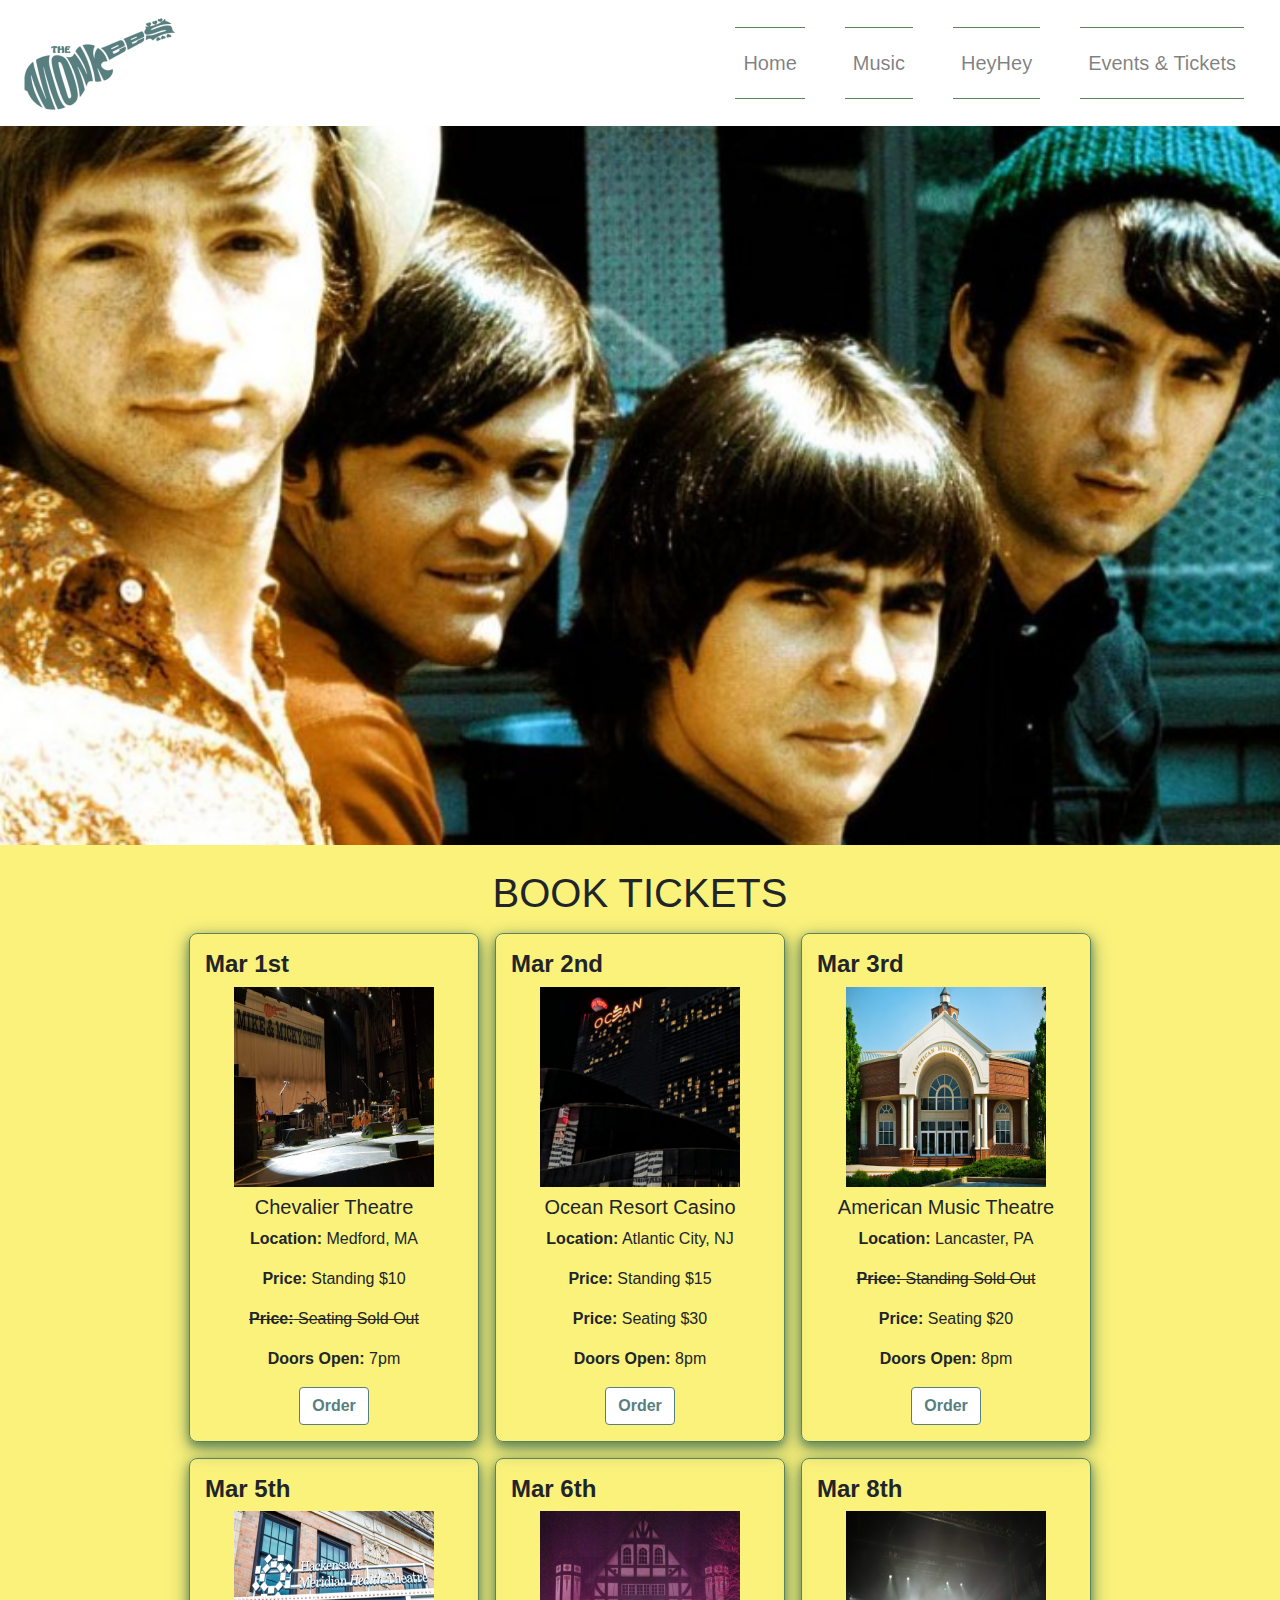
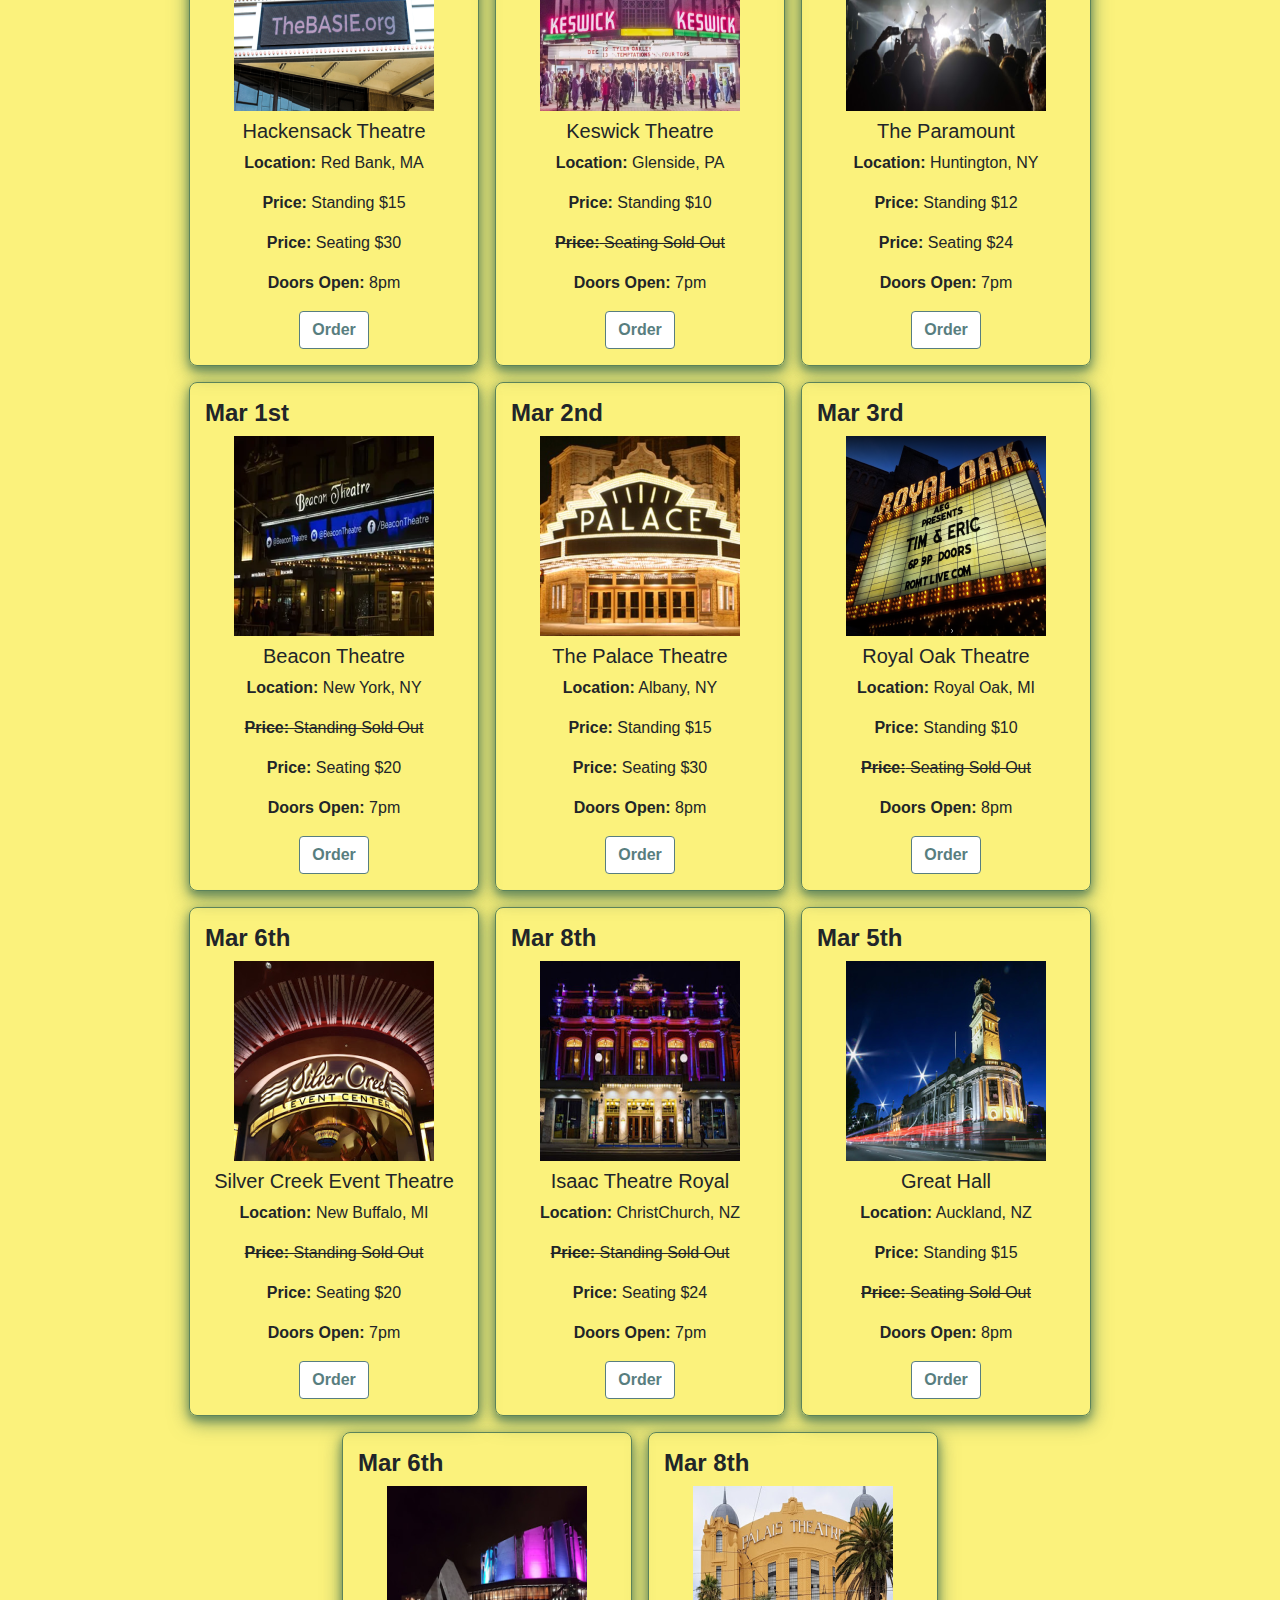
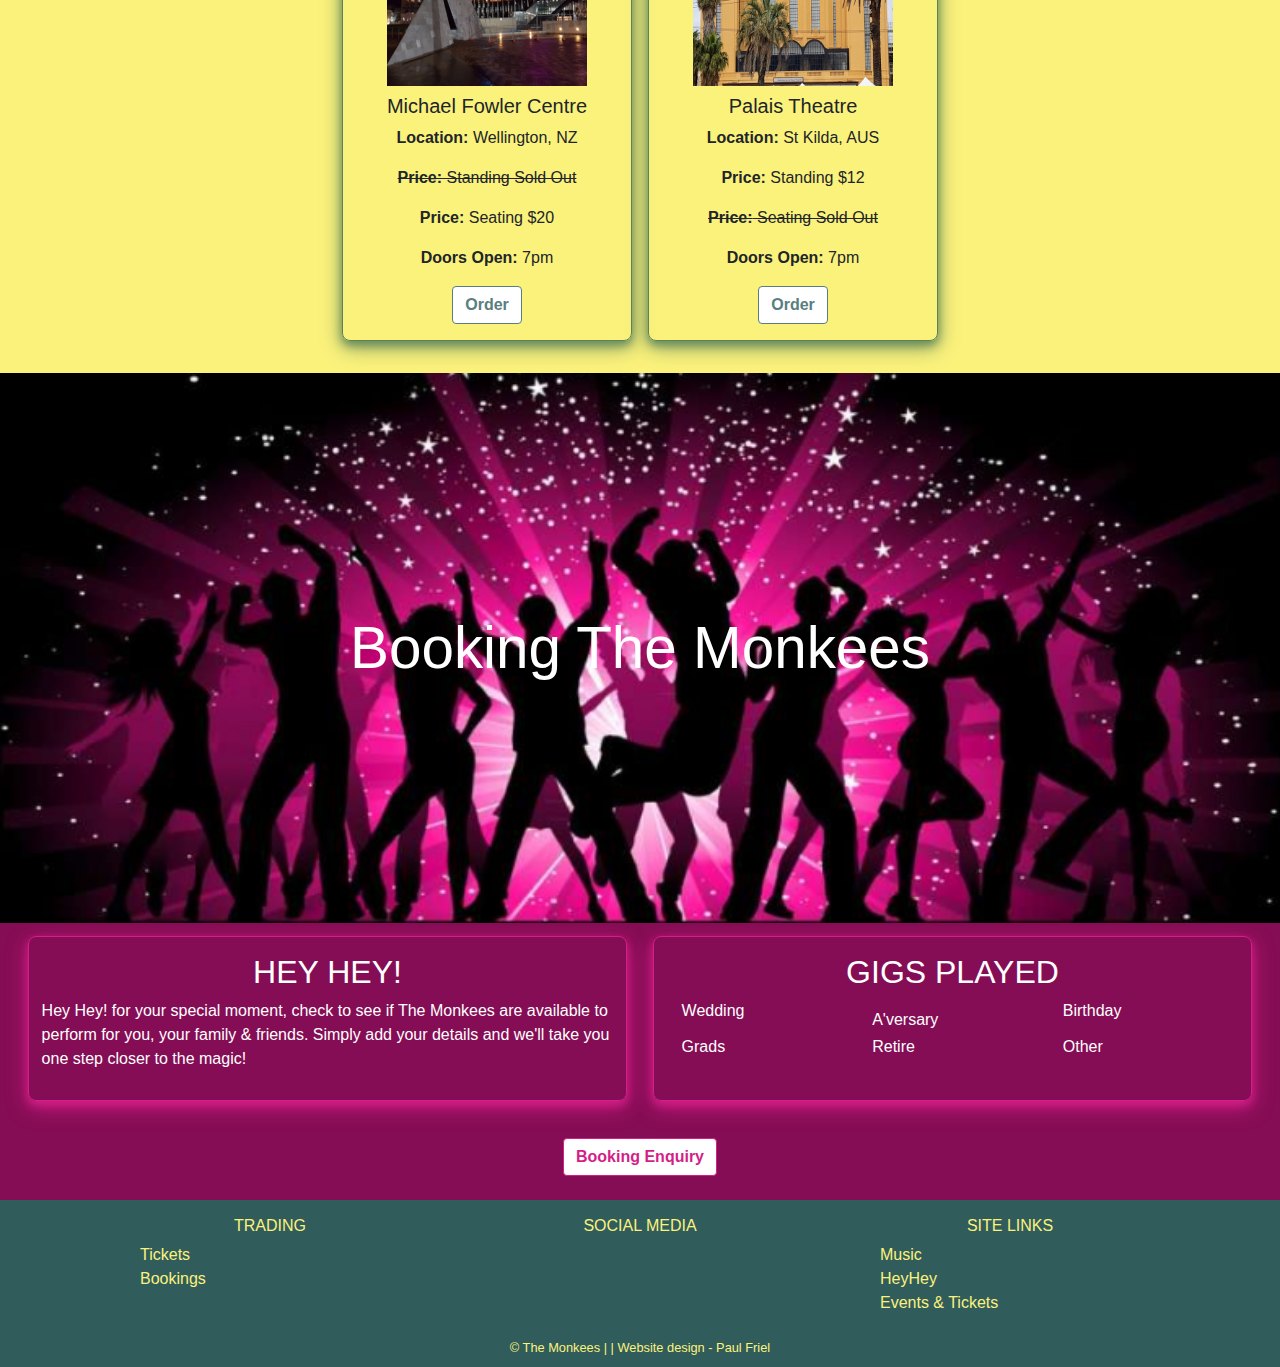
==== commit b45ad2da: "Radio buttons updated to removed unecessary div class." ====
--- a/eventsandtickets.html
+++ b/eventsandtickets.html
@@ -433,10 +433,12 @@
             </div>
             <div class="modal-body">
                 <form>
+                    <!-- User to input their preferred email address --> 
                     <div class="input-group text-center">
                       <span class="input-group-addon"><i class="px-1 py-1 fas fa-envelope-square"></i></span>
                       <input id="emailenquiry" type="text" class="form-control" placeholder="Email*" required>
                     </div>
+                    <!-- User to key in their password. Currently not set up for formal authentication -->
                     <div class="input-group text-center">
                       <span class="input-group-addon"><i class="px-1 py-1 fas fa-key"></i></span>
                       <input type="password" name="password" class="form-control" id="password" placeholder="Password*" required>
@@ -444,6 +446,7 @@
                     <div class="pt-2 checkbox">
                       <label><input type="checkbox"> Tick box to agree for email to be shared with registered third parties</label>
                     </div>
+                    <!-- User can request upto 8 concert tickets -->
                     <div class="input-group">
                       <span class="input-group-addon-tickets">Tickets </span>
                       <input id="number" type="number" class="form-control" name="number" placeholder="No more than 8 tickets permitted" min="1" max="8" required>
@@ -465,42 +468,46 @@
               </div>
               <div class="modal-body">
                 <form>
+                  <!-- User to input their name -->    
                   <div class="input-group text-center">
                     <span class="input-group-addon"><i class="px-1 py-1 fas fa-user"></i></span>
                     <input id="name" type="text" class="form-control" name="name" placeholder="Name*" required>
                   </div>
+                  <!-- User to input their preferred email address -->
                   <div class="input-group text-center">
                     <span class="input-group-addon"><i class="px-1 py-1 fas fa-envelope"></i></span>
                     <input id="emailbook" type="text" class="form-control" placeholder="Email*" required>
                   </div>
+                  <!-- User to input their preferred booking date -->
                   <div class="input-group text-center">
                     <span class="input-group-addon"><i class="px-1 py-1 far fa-calendar-alt"></i></span>
                     <input id="date" type="date" class="form-control" name="date" required>
                   </div>
                   <label>*Enter preferred booking date</label>
-                  <div class="input-group">
-                    <div class="radio">
+                    <!-- User to select an event genre, where applicable -->
+                    <div class="input-group">
                       <label><input type="radio" name="optradio" checked>Wedding</label>
                     </div>
-                    <div class="radio">
+                    <div class="input-group">
                       <label><input type="radio" name="optradio">Anniversary</label>
                     </div>
-                    <div class="radio">
+                    <div class="input-group">
                       <label><input type="radio" name="optradio">Birthday</label>
                     </div>
-                    <div class="radio">
+                    <div class="input-group">
                       <label><input type="radio" name="optradio">Graduation</label>
                     </div>
-                    <div class="radio">
+                    <div class="input-group">
                       <label><input type="radio" name="optradio">Retirement</label>
                     </div>
-                    <div class="radio">
+                    <div class="input-group">
                       <label><input type="radio" name="optradio">Other</label>
                     </div>
-                  </div>
+                  <!-- User can elect not to have their details shared with third parties for marketing purposes -->
                   <div class="checkbox">
                     <label><input type="checkbox"> Tick box to agree for email to be shared with registered third parties</label>
                   </div>
+                  <!-- User has option of adding specific requests for their booking -->
                   <div class="form-group">
                     <label for="special">Special Instructions:</label>
                     <textarea class="form-control" rows="5" id="special"></textarea>
--- a/assets/css/style.css
+++ b/assets/css/style.css
@@ -465,7 +465,7 @@
     /* Font awesome 5 icons given improved space */
     width: 2.125rem;
     border: 1px solid #CED4DA;
-    text-align: center;
+    align-items: center;
 }
 
 .input-group-addon-tickets {
@@ -478,15 +478,28 @@
 }
 
 .fa-envelope,
-.fa-lock {
+.fa-lock,
+.fa-user,
+.fa-calendar-alt {
     /* Increase size of FontAwesome 5 icons */
     font-size: 1.5rem;
+    color: #850D55;
+    /*Deep Purple*/
+}
+
+.fa-envelope-square,
+.fa-key {
+    /* Increase size of FontAwesome 5 icons */
+    font-size: 1.5rem;
+    color: #587E7F;
+    /*Duck Egg Blue*/
 }
 
 /*---------------Buttons--------------*/
 
 .btn-check,
-.btn-order {
+.btn-order,
+.btn-booking {
     /*Buttons used for checking availability & ordering concert tickets*/
     background-color: #FFFFFF;
     /*White*/
@@ -499,7 +512,8 @@
 }
 
 .btn-check:hover,
-.btn-order:hover {
+.btn-order:hover,
+.btn-booking:hover {
     background-color: #587E7F;
     /*Duck Egg Blue*/
     border: 0.1rem solid #587E7F;
@@ -508,8 +522,9 @@
     box-shadow: 0 4px 8px 0 rgba(0, 0, 0, 0.2), 0 6px 20px 0 rgba(0, 0, 0, 0.19);
 }
 
-.btn-gig {
-    /*Button used for booking The Monkees*/
+.btn-gig,
+.btn-booked {
+    /*Buttons used for making a booking enquiry and confirmed booking of The Monkees*/
     background-color: #FFFFFF;
     /*White*/
     border: 0.1rem solid #D41E87;
@@ -520,7 +535,9 @@
     /* Add a mouse pointer on hover */
 }
 
-.btn-gig:hover {
+.btn-gig:hover,
+.btn-booked:hover {
+    /*Button changes to deep pink colour upon hover of the cursor*/
     background-color: #D41E87;
     /*Dark Pink*/
     border: 0.1rem solid #D41E87;
@@ -529,98 +546,6 @@
     box-shadow: 0 4px 8px 0 rgba(0, 0, 0, 0.2), 0 6px 20px 0 rgba(0, 0, 0, 0.19);
 }
 
-.btn-cta {
-    border-radius: 50%;
-    width: 100px;
-    text-align: center;
-}
-
-.btn-red {
-    color: #fafafa;
-    background-color: #C43232;
-    border-color: #C43232;
-    font-family: Crimson Text, serif;
-    font-weight: 300;
-}
-
-.btn-green {
-    color: #fafafa;
-    background-color: #6CB8AC;
-    border-color: #6CB8AC;
-    font-family: Crimson Text, serif;
-    font-weight: 300;
-}
-
-.btn-red:hover,
-
-.btn-red:active,
-
-.btn-red:focus,
-
-.btn-red:active:focus {
-    background-color: rgb(162, 42, 42);
-    /*slight contrast to #C43232 red*/
-    border-color: rgb(162, 42, 42);
-    /*slight contrast to #C43232 red*/
-    color: #fafafa;
-}
-
-.book-tickets-details button {
-    font-size: 14px;
-    font: bold;
-}
-
-.check-tickets-details a {
-    background-color: #C43232;
-    border-color: #C43232;
-    color: #fafafa;
-    font-family: bangers, cursive;
-    font-weight: bold;
-    font-size: 16px;
-    border-radius: 50%;
-    width: 65px;
-    text-align: center;
-}
-
-.check-tickets-details a:hover,
-.book-tickets-details a:hover {
-    background-color: #6CB8AC;
-    /*Change to green once hovered*/
-    border-color: #6CB8AC;
-    color: #000000;
-    text-decoration: none;
-    transition: all 0.5s ease-in-out;
-    -o-transition: all 0.5s ease-in-out;
-    /*Opera*/
-    -moz-transition: all 0.5s ease-in-out;
-    /*Windows*/
-    -webkit-transition: all 0.5s ease-in-out;
-    /*Apple*/
-}
-
-.booking-writeup button {
-    display: block;
-    margin-left: auto;
-    margin-right: auto;
-    background-color: #990099;
-    /*lilac*/
-    border-color: #990099;
-    color: #ffccff;
-    font-weight: bold;
-    border-radius: 23px;
-    width: 120px;
-}
-
-.booking-writeup button:hover {
-    display: block;
-    margin-left: auto;
-    margin-right: auto;
-    background-color: #660066;
-    /*purple*/
-    border-color: #660066;
-    color: #fafafa;
-}
-
 /*--------------Media Queries---------*/
 
 @media screen and (max-width: 375px) {
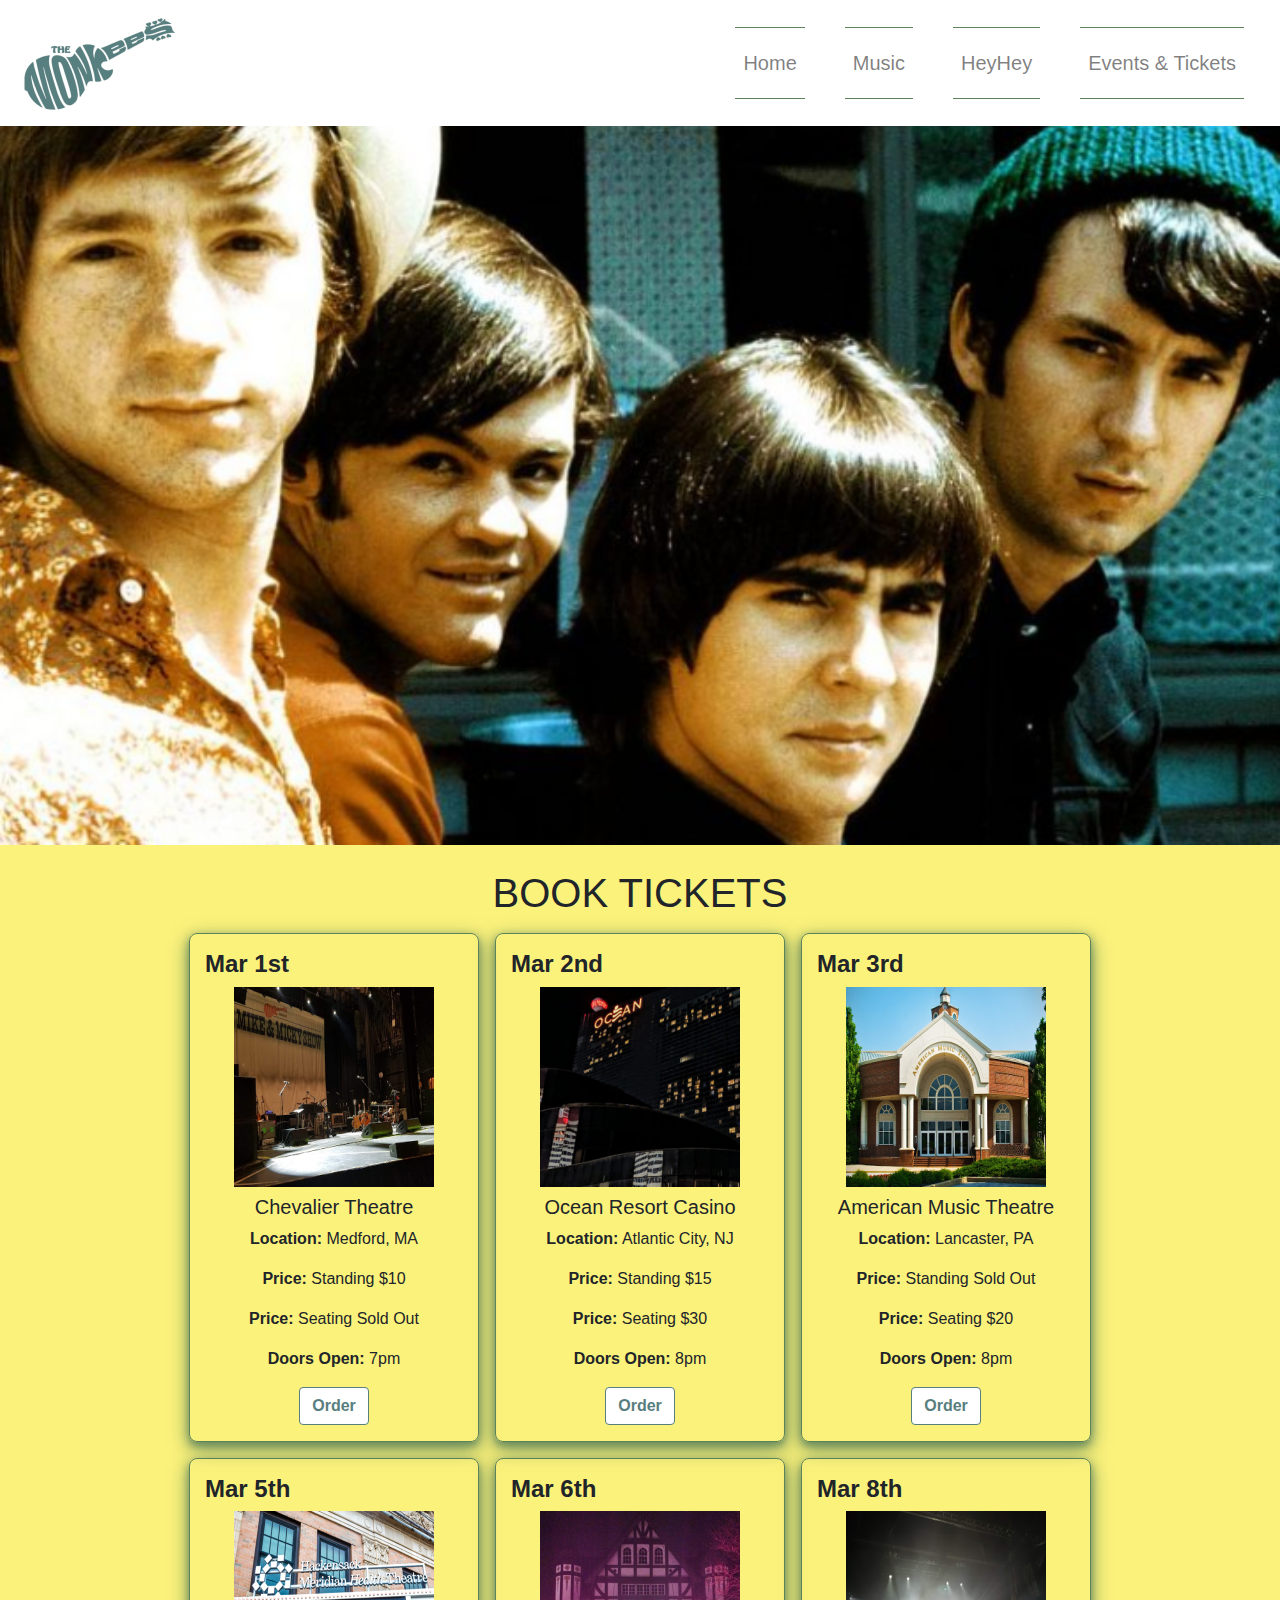
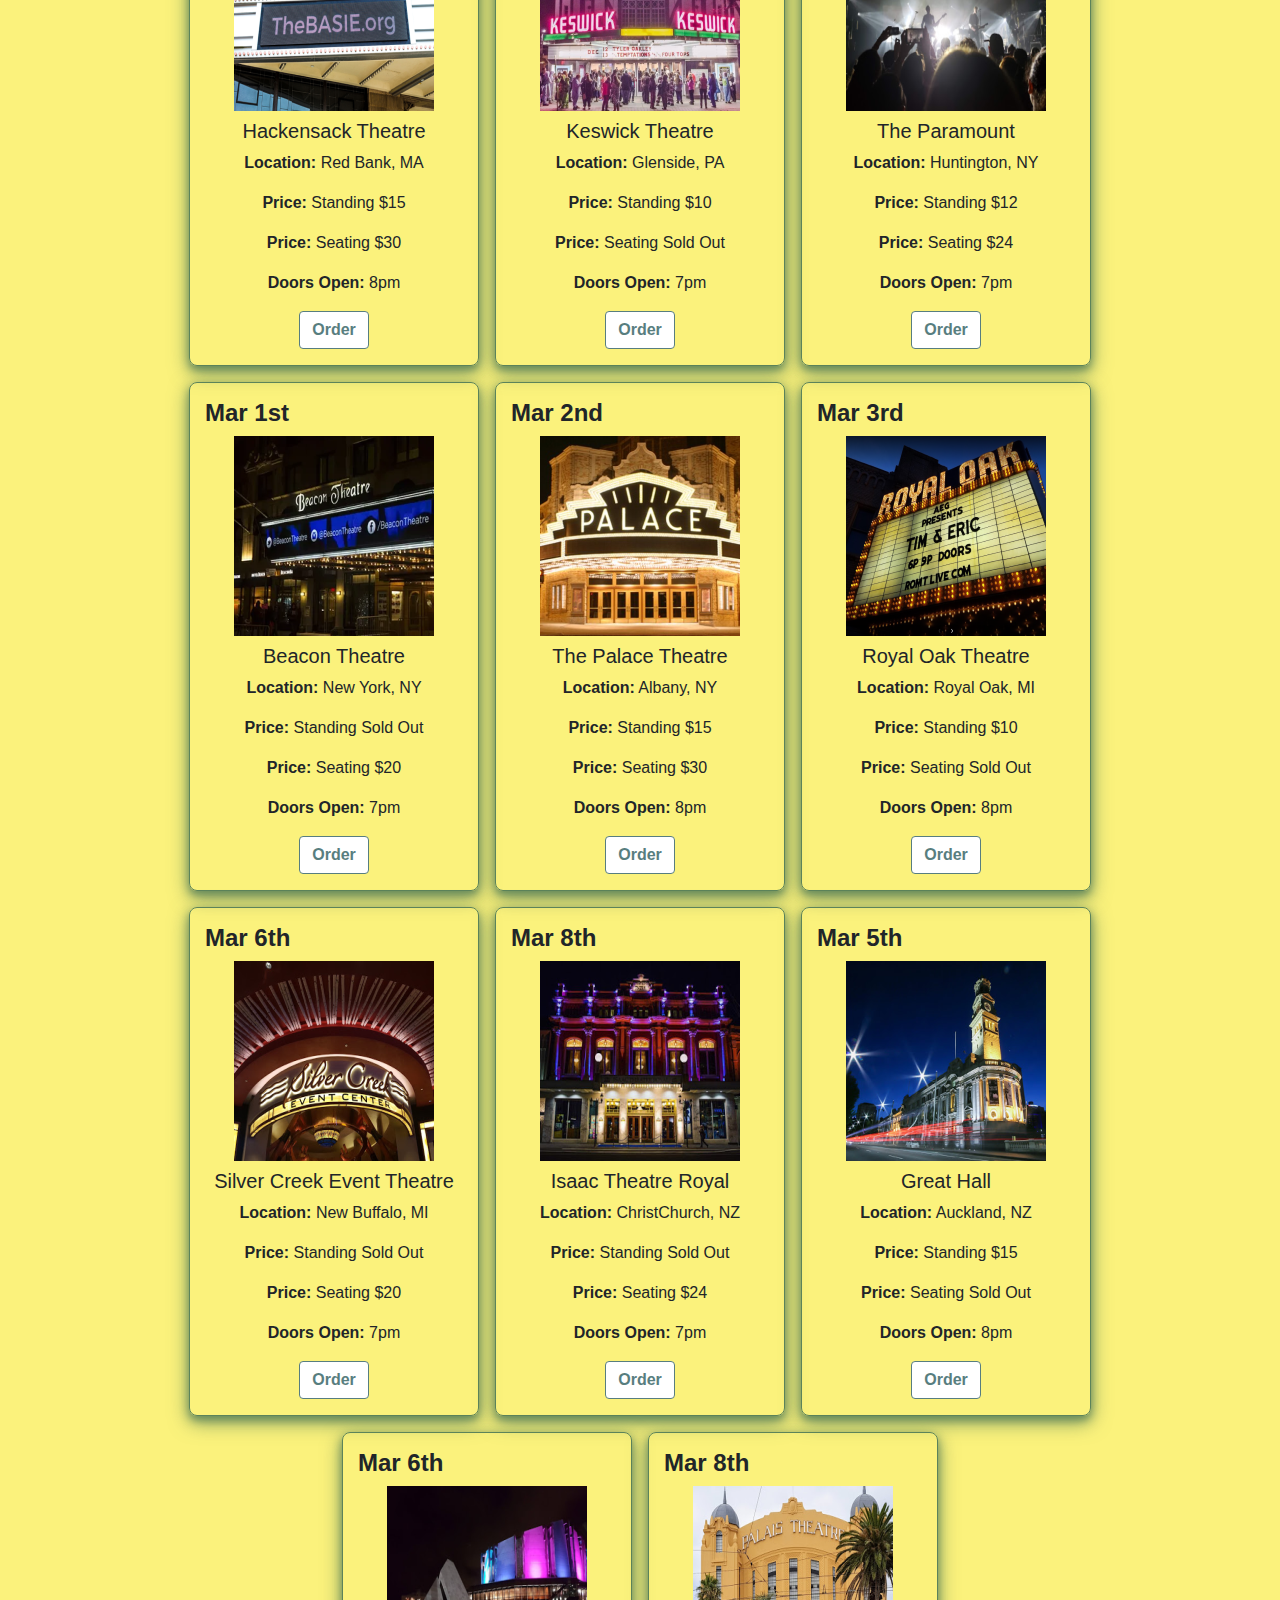
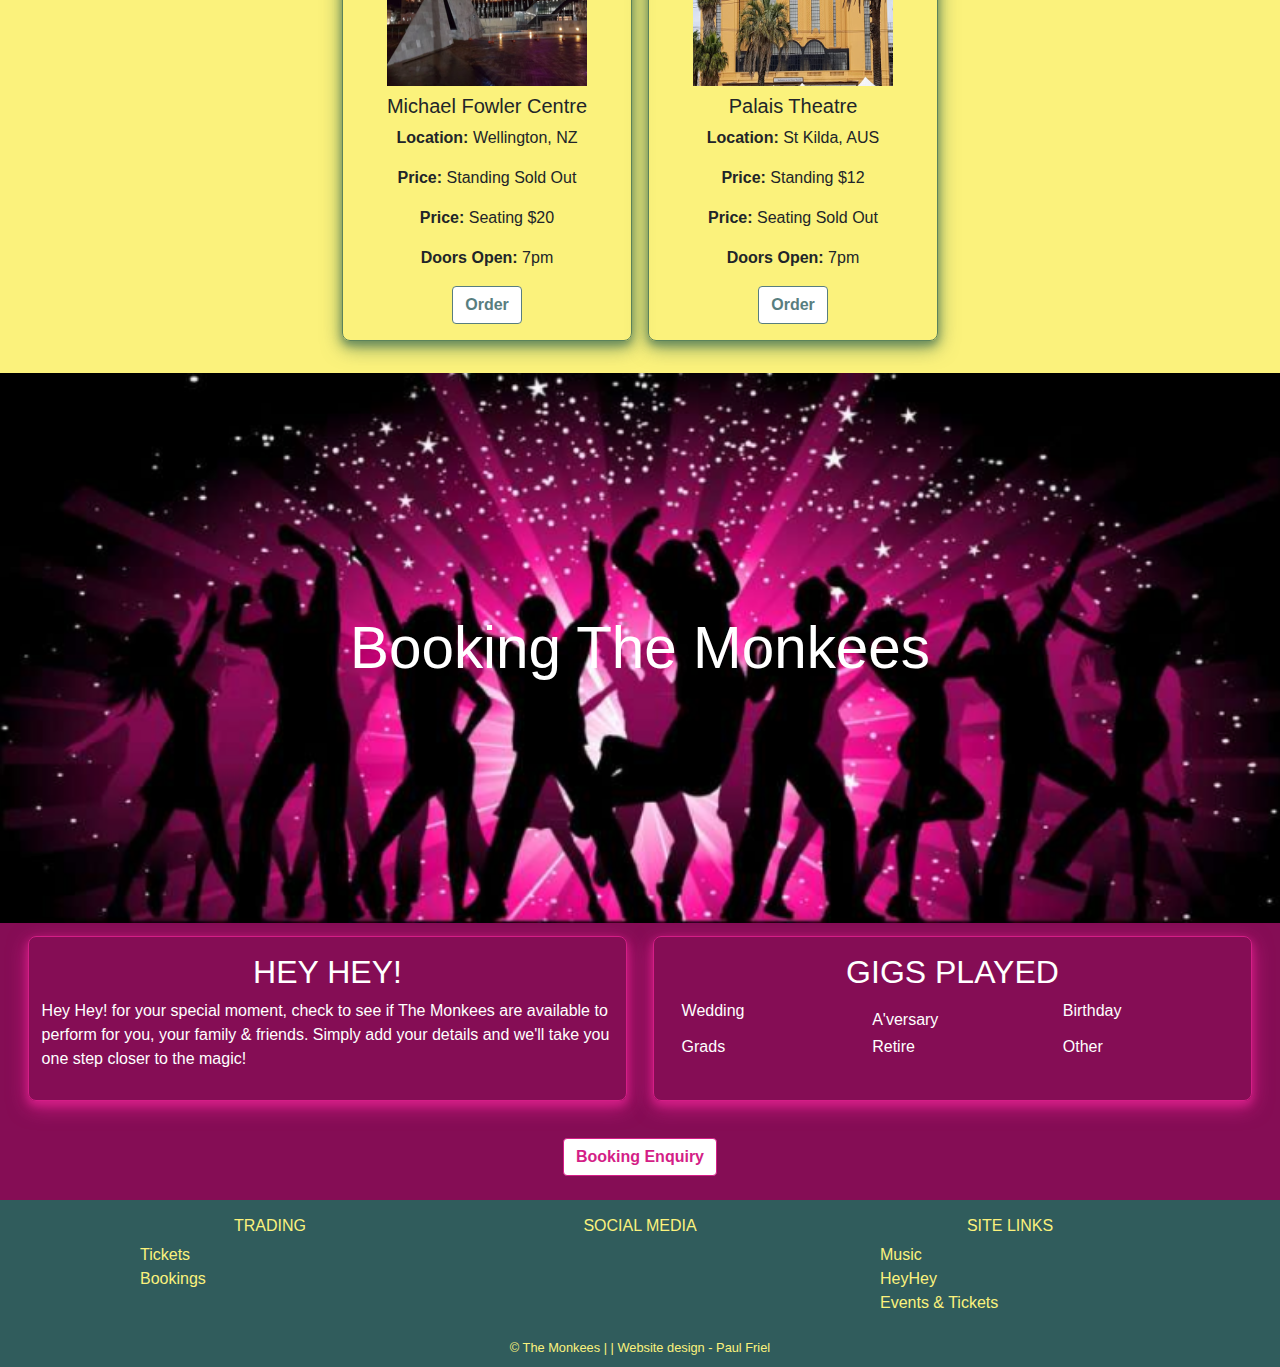
==== commit 16fb9405: "Strike element is depracated and replaced with sold-out class with same line-through effect." ====
--- a/eventsandtickets.html
+++ b/eventsandtickets.html
@@ -77,7 +77,7 @@
                             <h5>Chevalier Theatre</h5>
                             <p><i class="fas fa-map-marker-alt"></i><strong> Location:</strong> Medford, MA</p>
                             <p><i class="fas fa-hand-holding-usd"></i><strong> Price:</strong> Standing $10</p>
-                            <p><strike><i class="fas fa-hand-holding-usd"></i><strong> Price:</strong> Seating Sold Out</strike></p>
+                            <p class="sold-out"><i class="fas fa-hand-holding-usd"></i><strong> Price:</strong> Seating Sold Out</p>
                             <p><i class="far fa-clock"></i><strong> Doors Open:</strong> 7pm</p>
                             <a href="eventsandtickets.html" class="btn btn-order" role="button" data-toggle='modal' data-target='#TicketModal'>Order</a>
                         </div>
@@ -110,7 +110,7 @@
                         <div class="pt-2 justify-content-center text-center">
                             <h5>American Music Theatre</h5>
                             <p><i class="fas fa-map-marker-alt"></i><strong> Location:</strong> Lancaster, PA</p>
-                            <p><strike><i class="fas fa-hand-holding-usd"></i><strong> Price:</strong> Standing Sold Out</strike></p>
+                            <p class="sold-out"><i class="fas fa-hand-holding-usd"></i><strong> Price:</strong> Standing Sold Out</p>
                             <p><i class="fas fa-hand-holding-usd"></i><strong> Price:</strong> Seating $20</p>
                             <p><i class="far fa-clock"></i><strong> Doors Open:</strong> 8pm</p>
                             <a href="eventsandtickets.html" class="btn btn-order" role="button" data-toggle='modal' data-target='#TicketModal'>Order</a>
@@ -145,7 +145,7 @@
                             <h5>Keswick Theatre</h5>
                             <p><i class="fas fa-map-marker-alt"></i><strong> Location:</strong> Glenside, PA</p>
                             <p><i class="fas fa-hand-holding-usd"></i><strong> Price:</strong> Standing $10</p>
-                            <p><strike><i class="fas fa-hand-holding-usd"></i><strong> Price:</strong> Seating Sold Out</strike></p>
+                            <p class="sold-out"><i class="fas fa-hand-holding-usd"></i><strong> Price:</strong> Seating Sold Out</p>
                             <p><i class="far fa-clock"></i><strong> Doors Open:</strong> 7pm</p>
                             <a href="eventsandtickets.html" class="btn btn-order" role="button" data-toggle='modal' data-target='#TicketModal'>Order</a>
                         </div>
@@ -178,7 +178,7 @@
                         <div class="pt-2 justify-content-center text-center">
                             <h5>Beacon Theatre</h5>
                             <p><i class="fas fa-map-marker-alt"></i><strong> Location:</strong> New York, NY</p>
-                            <p><strike><i class="fas fa-hand-holding-usd"></i><strong> Price:</strong> Standing Sold Out</strike></p>
+                            <p class="sold-out"><i class="fas fa-hand-holding-usd"></i><strong> Price:</strong> Standing Sold Out</p>
                             <p><i class="fas fa-hand-holding-usd"></i><strong> Price:</strong> Seating $20</p>
                             <p><i class="far fa-clock"></i><strong> Doors Open:</strong> 7pm</p>
                             <a href="eventsandtickets.html" class="btn btn-order" role="button" data-toggle='modal' data-target='#TicketModal'>Order</a>
@@ -213,7 +213,7 @@
                             <h5>Royal Oak Theatre</h5>
                             <p><i class="fas fa-map-marker-alt"></i><strong> Location:</strong> Royal Oak, MI</p>
                             <p><i class="fas fa-hand-holding-usd"></i><strong> Price:</strong> Standing $10</p>
-                            <p><strike><i class="fas fa-hand-holding-usd"></i><strong> Price:</strong> Seating Sold Out</strike></p>
+                            <p class="sold-out"><i class="fas fa-hand-holding-usd"></i><strong> Price:</strong> Seating Sold Out</p>
                             <p><i class="far fa-clock"></i><strong> Doors Open:</strong> 8pm</p>
                             <a href="eventsandtickets.html" class="btn btn-order" role="button" data-toggle='modal' data-target='#TicketModal'>Order</a>
                         </div>
@@ -246,7 +246,7 @@
                         <div class="pt-2 justify-content-center text-center">
                             <h5>Silver Creek Event Theatre</h5>
                             <p><i class="fas fa-map-marker-alt"></i><strong> Location:</strong> New Buffalo, MI</p>
-                            <p><strike><i class="fas fa-hand-holding-usd"></i><strong> Price:</strong> Standing Sold Out</strike></p>
+                            <p class="sold-out"><i class="fas fa-hand-holding-usd"></i><strong> Price:</strong> Standing Sold Out</p>
                             <p><i class="fas fa-hand-holding-usd"></i><strong> Price:</strong> Seating $20</p>
                             <p><i class="far fa-clock"></i><strong> Doors Open:</strong> 7pm</p>
                             <a href="eventsandtickets.html" class="btn btn-order" role="button" data-toggle='modal' data-target='#TicketModal'>Order</a>
@@ -263,7 +263,7 @@
                         <div class="pt-2 justify-content-center text-center">
                             <h5>Isaac Theatre Royal</h5>
                             <p><i class="fas fa-map-marker-alt"></i><strong> Location:</strong> ChristChurch, NZ</p>
-                            <p><strike><i class="fas fa-hand-holding-usd"></i><strong> Price:</strong> Standing Sold Out</strike></p>
+                            <p class="sold-out"><i class="fas fa-hand-holding-usd"></i><strong> Price:</strong> Standing Sold Out</p>
                             <p><i class="fas fa-hand-holding-usd"></i><strong> Price:</strong> Seating $24</p>
                             <p><i class="far fa-clock"></i><strong> Doors Open:</strong> 7pm</p>
                             <a href="eventsandtickets.html" class="btn btn-order" role="button" data-toggle='modal' data-target='#TicketModal'>Order</a>
@@ -281,7 +281,7 @@
                             <h5>Great Hall</h5>
                             <p><i class="fas fa-map-marker-alt"></i><strong> Location:</strong> Auckland, NZ</p>
                             <p><i class="fas fa-hand-holding-usd"></i><strong> Price:</strong> Standing $15</p>
-                            <p><strike><i class="fas fa-hand-holding-usd"></i><strong> Price:</strong> Seating Sold Out</strike></p>
+                            <p class="sold-out"><i class="fas fa-hand-holding-usd"></i><strong> Price:</strong> Seating Sold Out</p>
                             <p><i class="far fa-clock"></i><strong> Doors Open:</strong> 8pm</p>
                             <a href="eventsandtickets.html" class="btn btn-order" role="button" data-toggle='modal' data-target='#TicketModal'>Order</a>
                         </div>
@@ -297,7 +297,7 @@
                         <div class="pt-2 justify-content-center text-center">
                             <h5>Michael Fowler Centre</h5>
                             <p><i class="fas fa-map-marker-alt"></i><strong> Location:</strong> Wellington, NZ</p>
-                            <p><strike><i class="fas fa-hand-holding-usd"></i><strong> Price:</strong> Standing Sold Out</strike></p>
+                            <p class="sold-out"><i class="fas fa-hand-holding-usd"></i><strong> Price:</strong> Standing Sold Out</p>
                             <p><i class="fas fa-hand-holding-usd"></i><strong> Price:</strong> Seating $20</p>
                             <p><i class="far fa-clock"></i><strong> Doors Open:</strong> 7pm</p>
                             <a href="eventsandtickets.html" class="btn btn-order" role="button" data-toggle='modal' data-target='#TicketModal'>Order</a>
@@ -315,7 +315,7 @@
                             <h5>Palais Theatre</h5>
                             <p><i class="fas fa-map-marker-alt"></i><strong> Location:</strong> St Kilda, AUS</p>
                             <p><i class="fas fa-hand-holding-usd"></i><strong> Price:</strong> Standing $12</p>
-                            <p><strike><i class="fas fa-hand-holding-usd"></i><strong> Price:</strong> Seating Sold Out</strike></p>
+                            <p class="sold-out"><i class="fas fa-hand-holding-usd"></i><strong> Price:</strong> Seating Sold Out</p>
                             <p><i class="far fa-clock"></i><strong> Doors Open:</strong> 7pm</p>
                             <a href="eventsandtickets.html" class="btn btn-order" role="button" data-toggle='modal' data-target='#TicketModal'>Order</a>
                         </div>
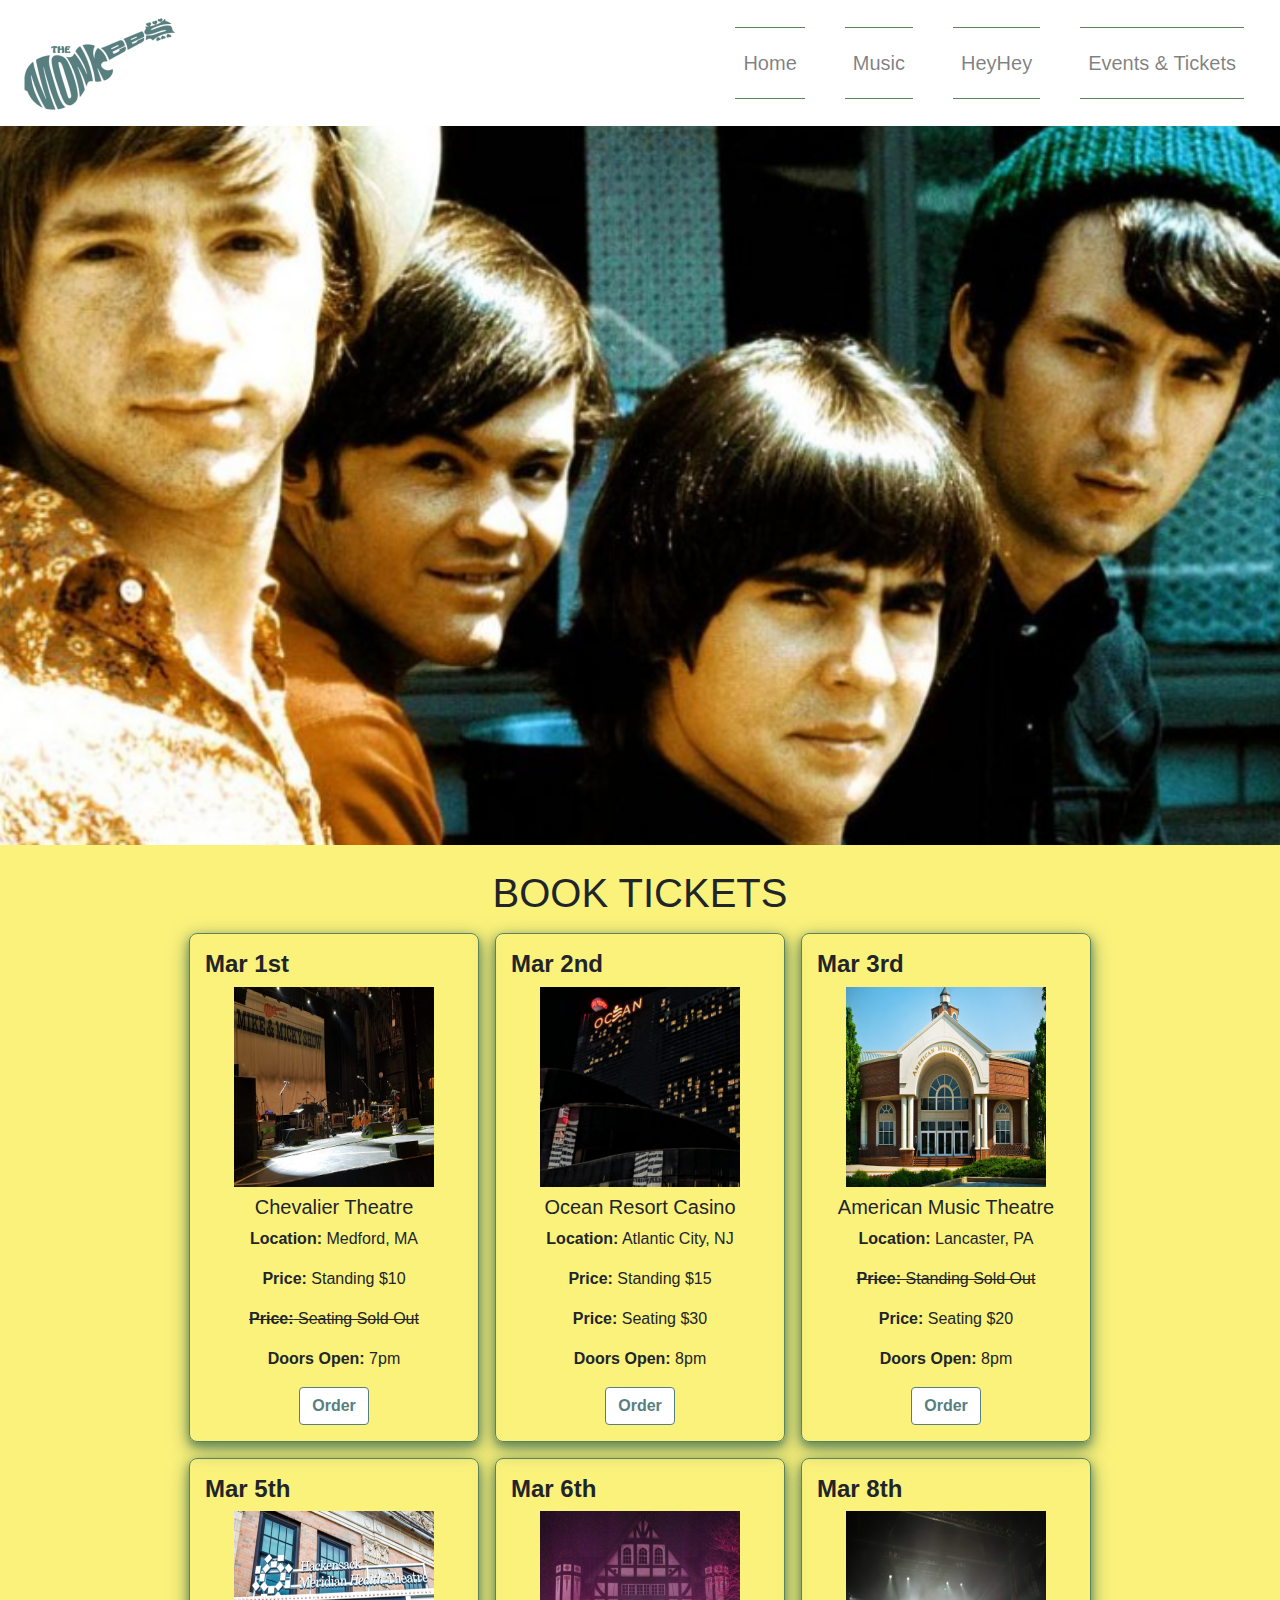
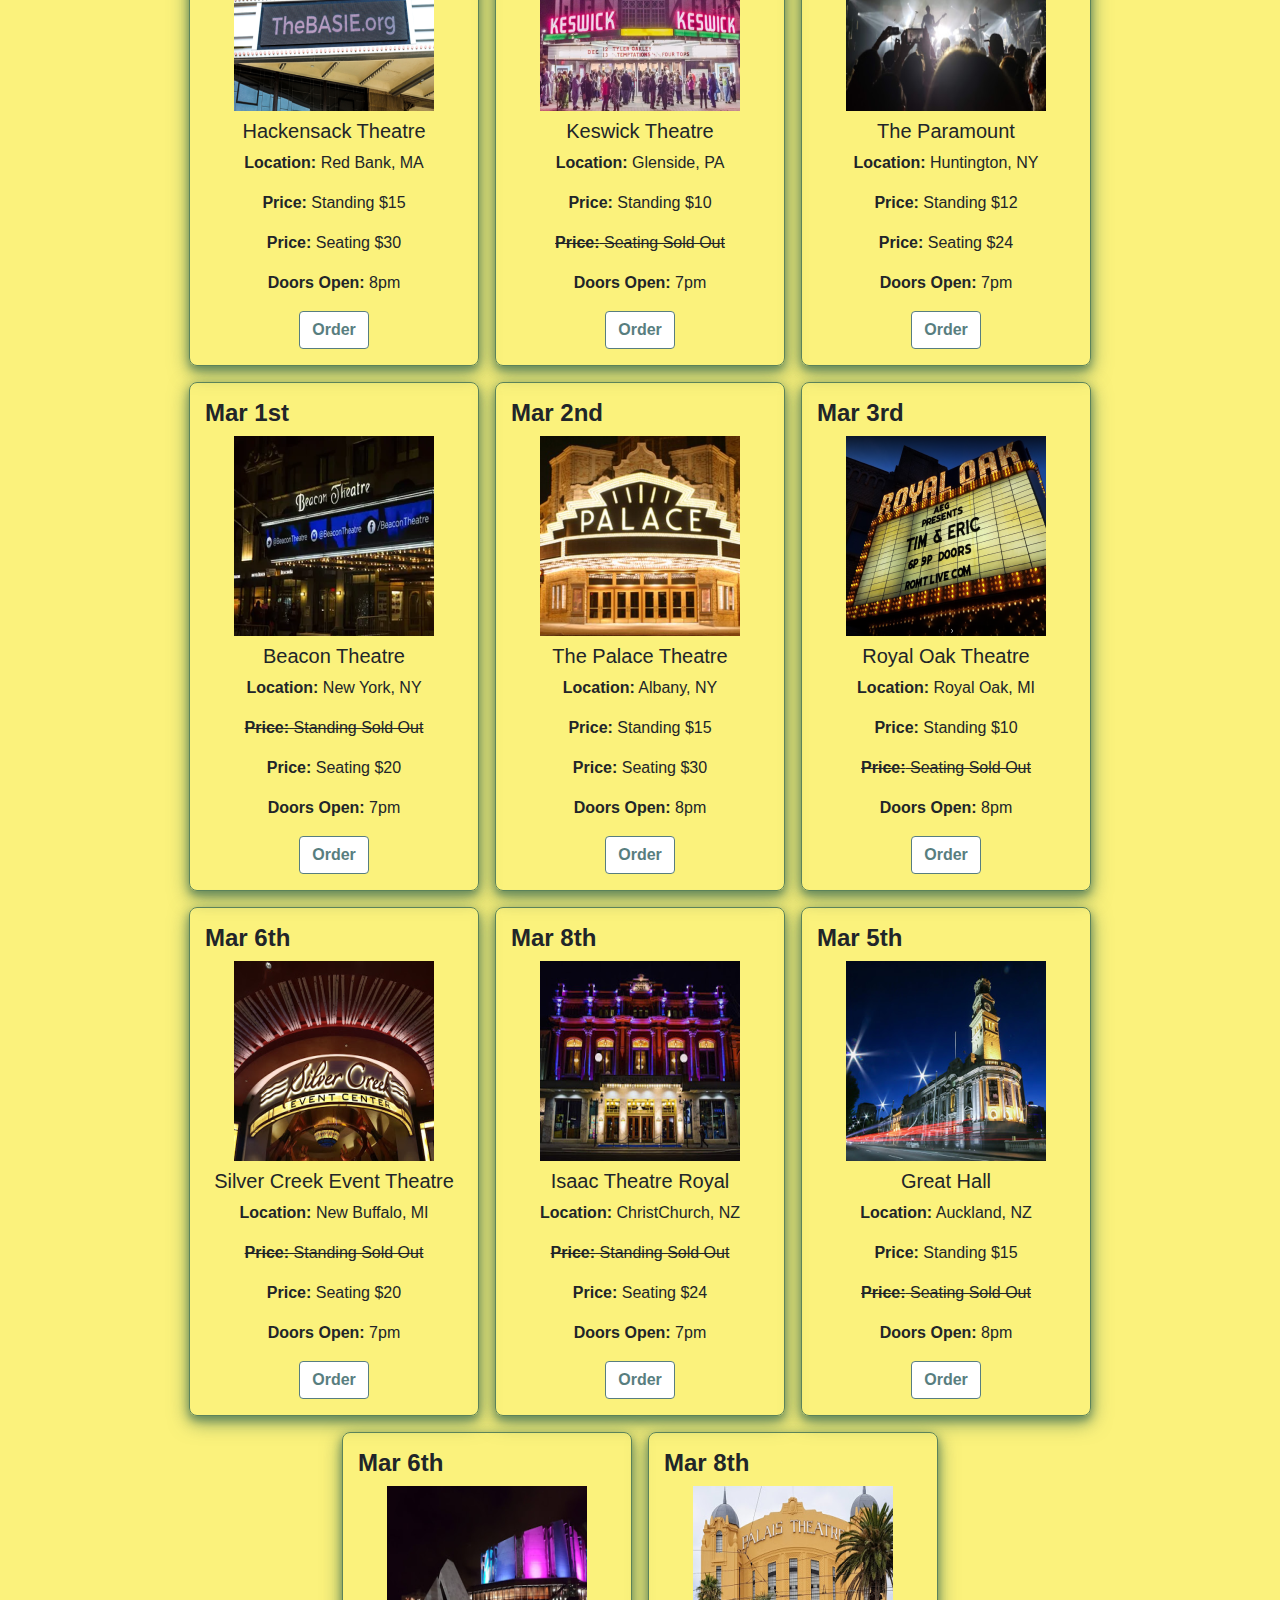
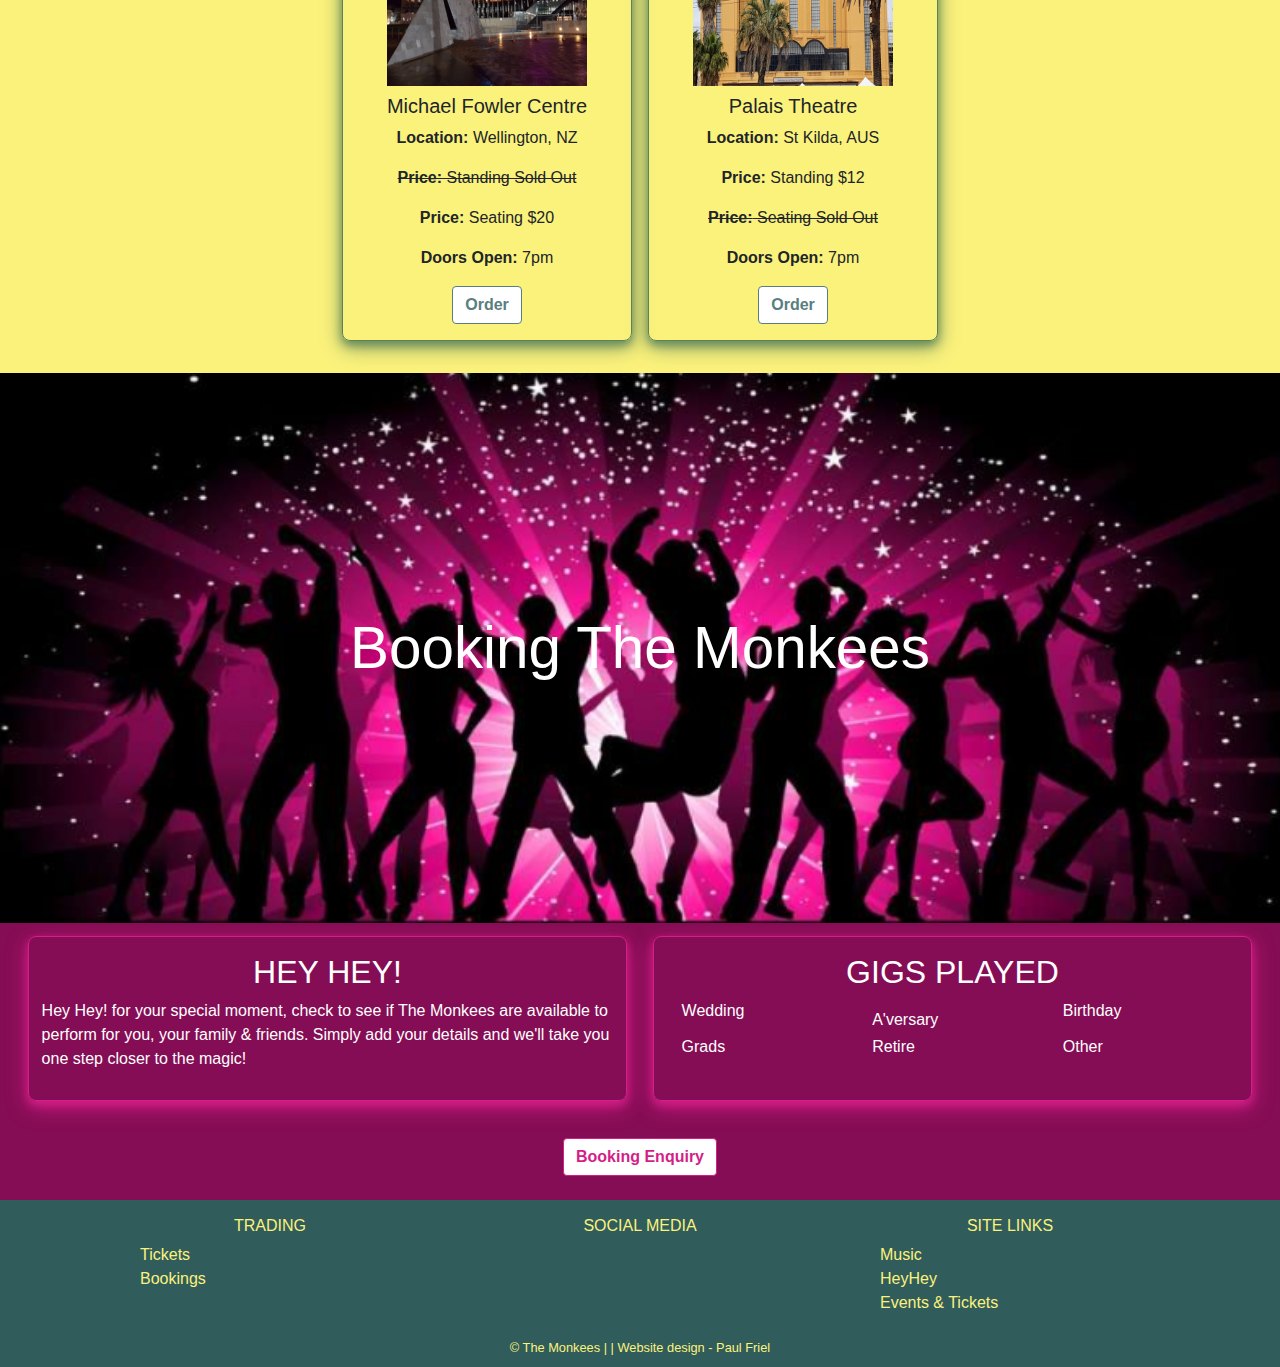
==== commit f614df89: "Tickets and Bookings links enabled in footer to connect to respective modal forms." ====
--- a/eventsandtickets.html
+++ b/eventsandtickets.html
@@ -379,8 +379,8 @@
                         <div class="col-12 col-sm-6 col-lg-4 text-center">
                             <h6 class="pt-3 text-uppercase">Trading</h6>
                             <ul class="pr-5 footer-text text-left">
-                                <li><a href="#">Tickets</a></li>
-                                <li><a href="#">Bookings</a></li>
+                                <li><a href="#TicketModal" data-toggle='modal'>Tickets</a></li>
+                                <li><a href="#BookMonkeesModal" data-toggle='modal'>Bookings</a></li>
                             </ul>
                         </div>
                         <!-- Social media links to Facebook, Twitter, You Tube, Instagram & Spotify -->
--- a/assets/css/style.css
+++ b/assets/css/style.css
@@ -61,6 +61,11 @@
     font-size: 4.4rem;
     font-weight: 500;
     color: #FFF;
+}
+
+.sold-out { 
+    /*Function replaces deprecated strike element and marks sold out concerts*/
+    text-decoration: line-through;
 }
 
 /*---------------Colours--------------*/
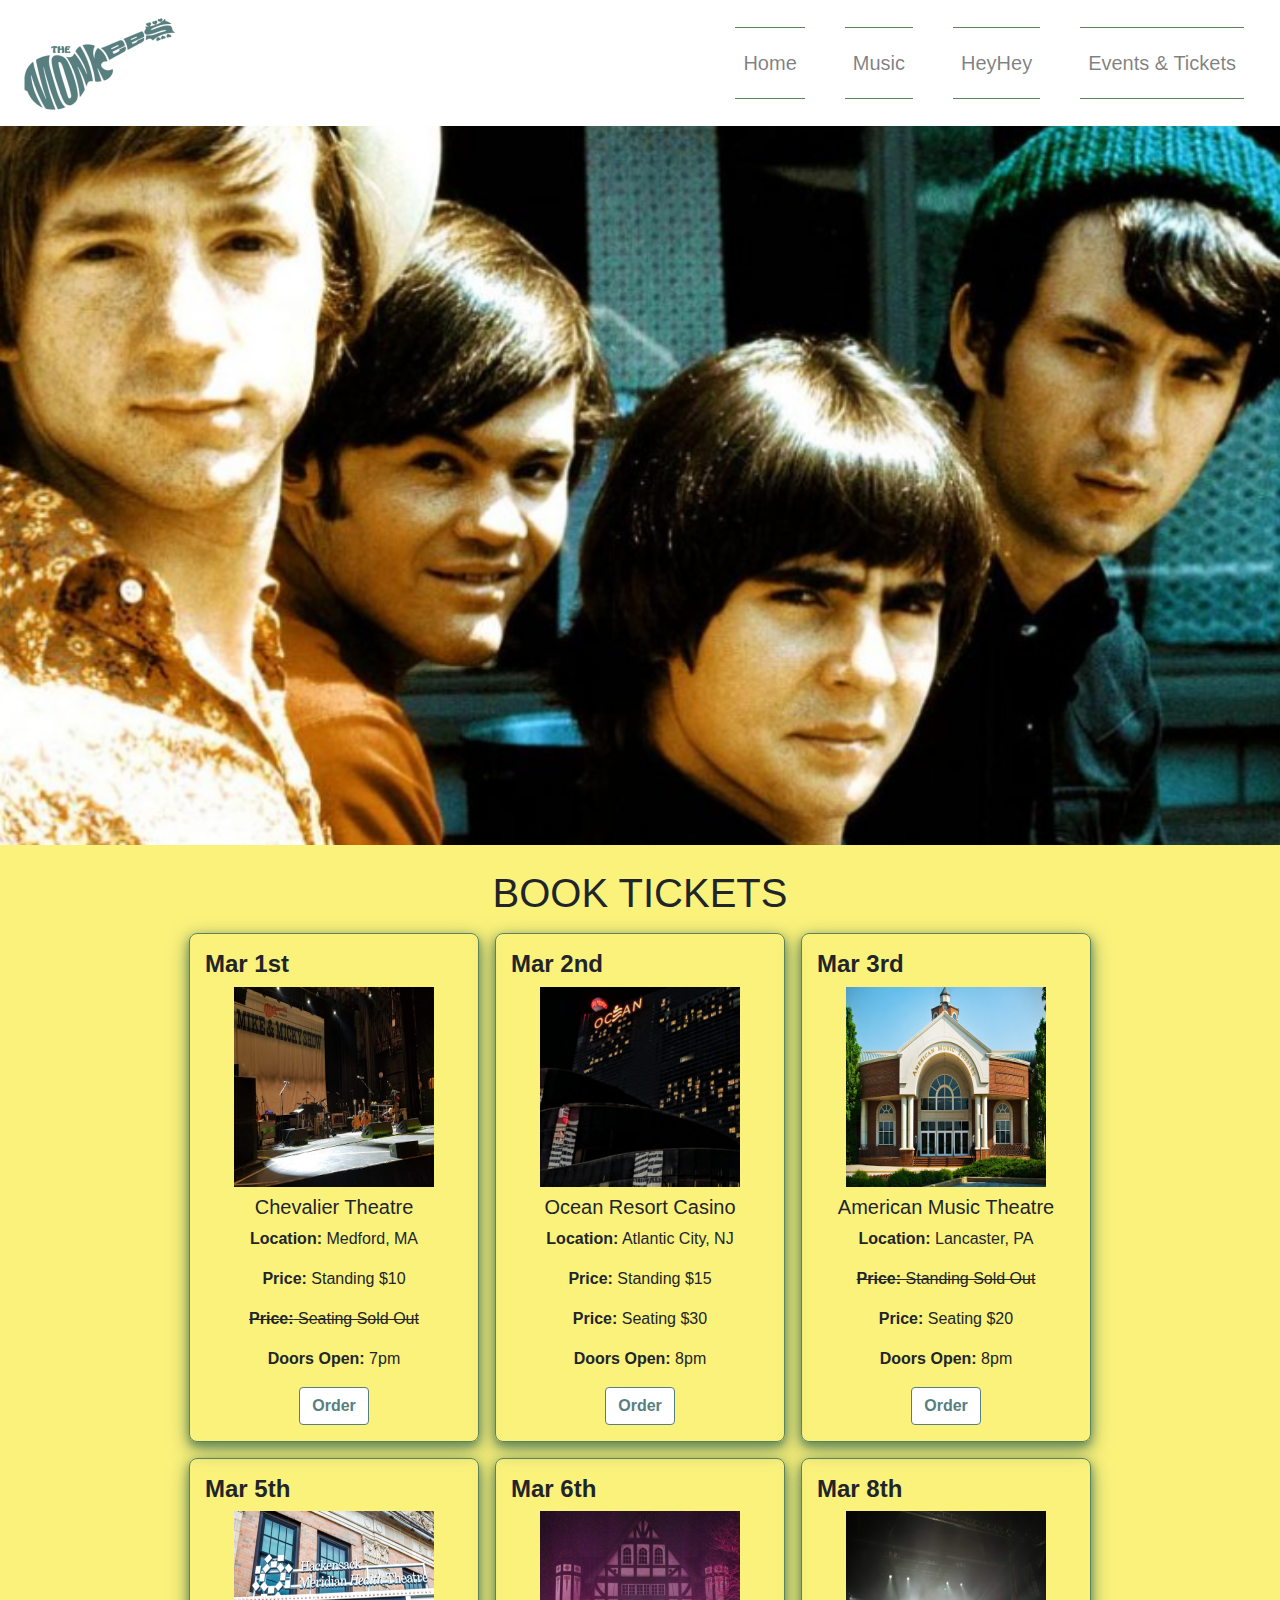
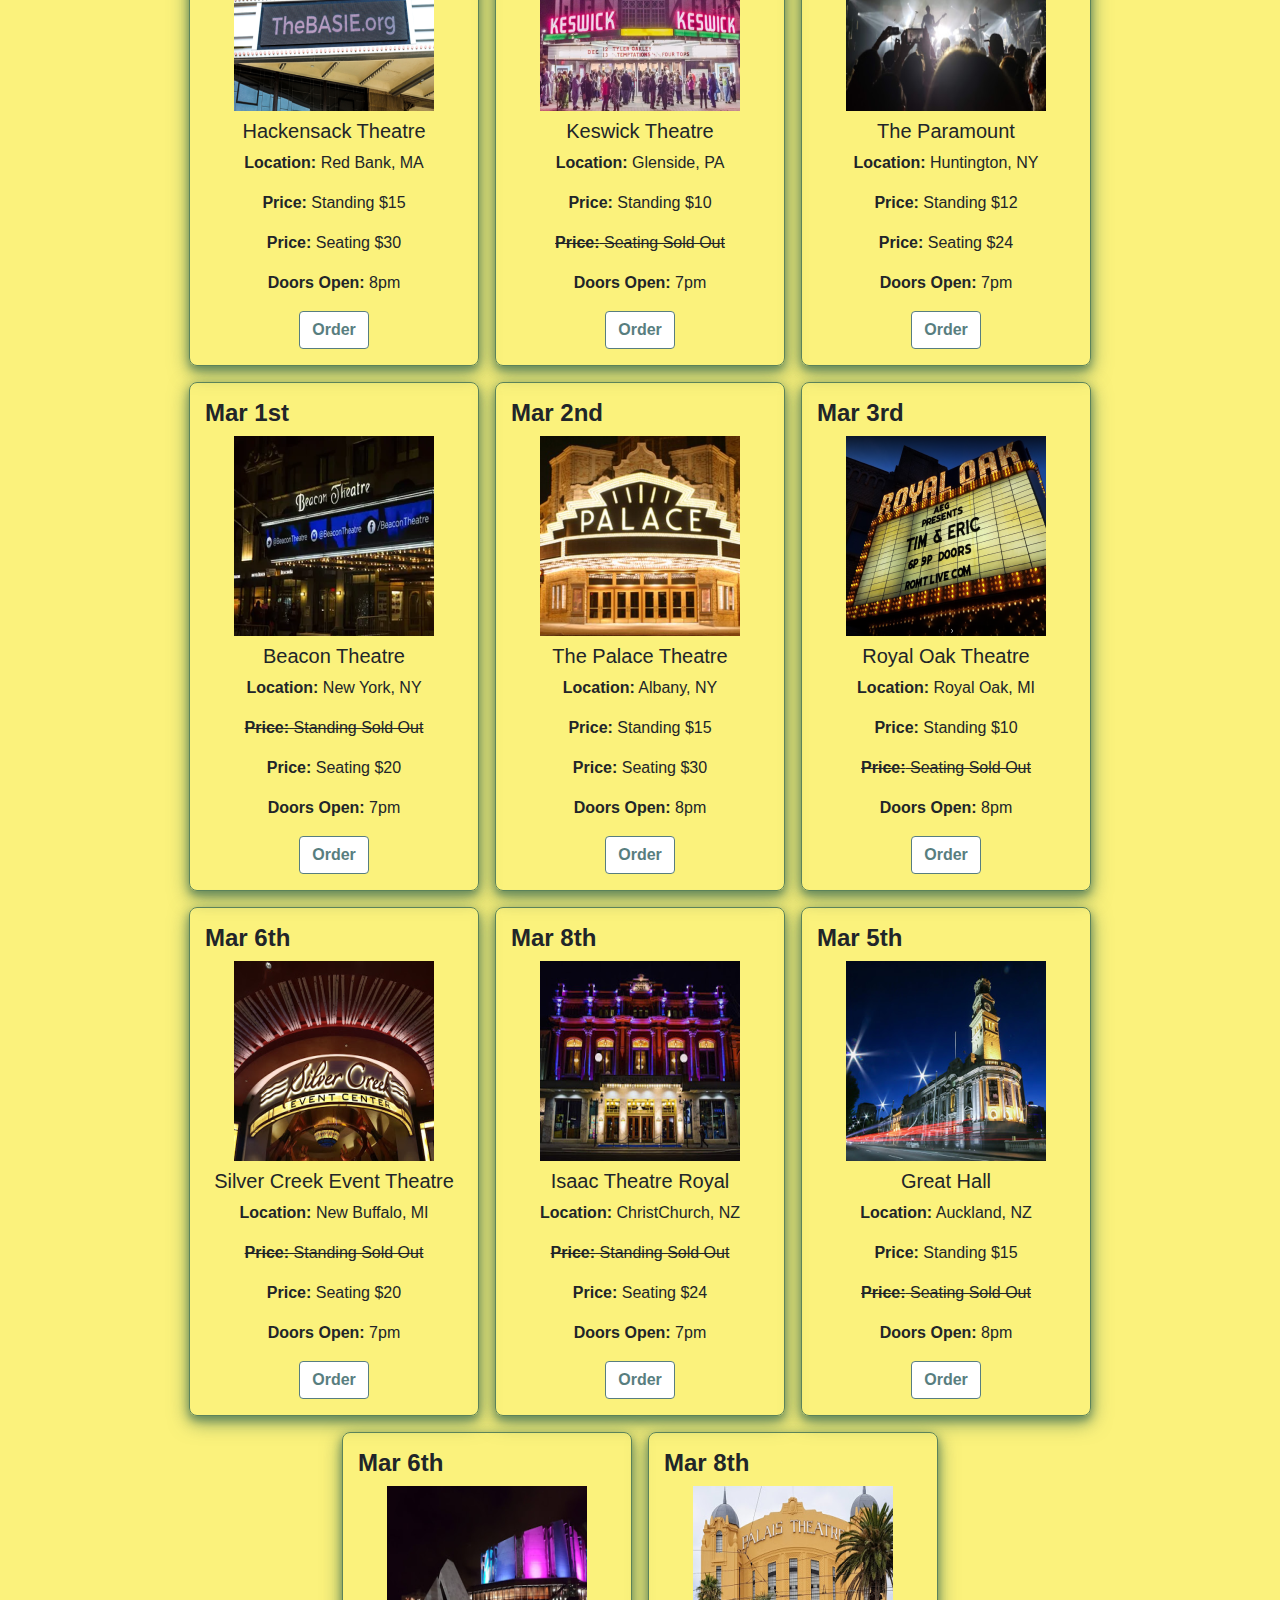
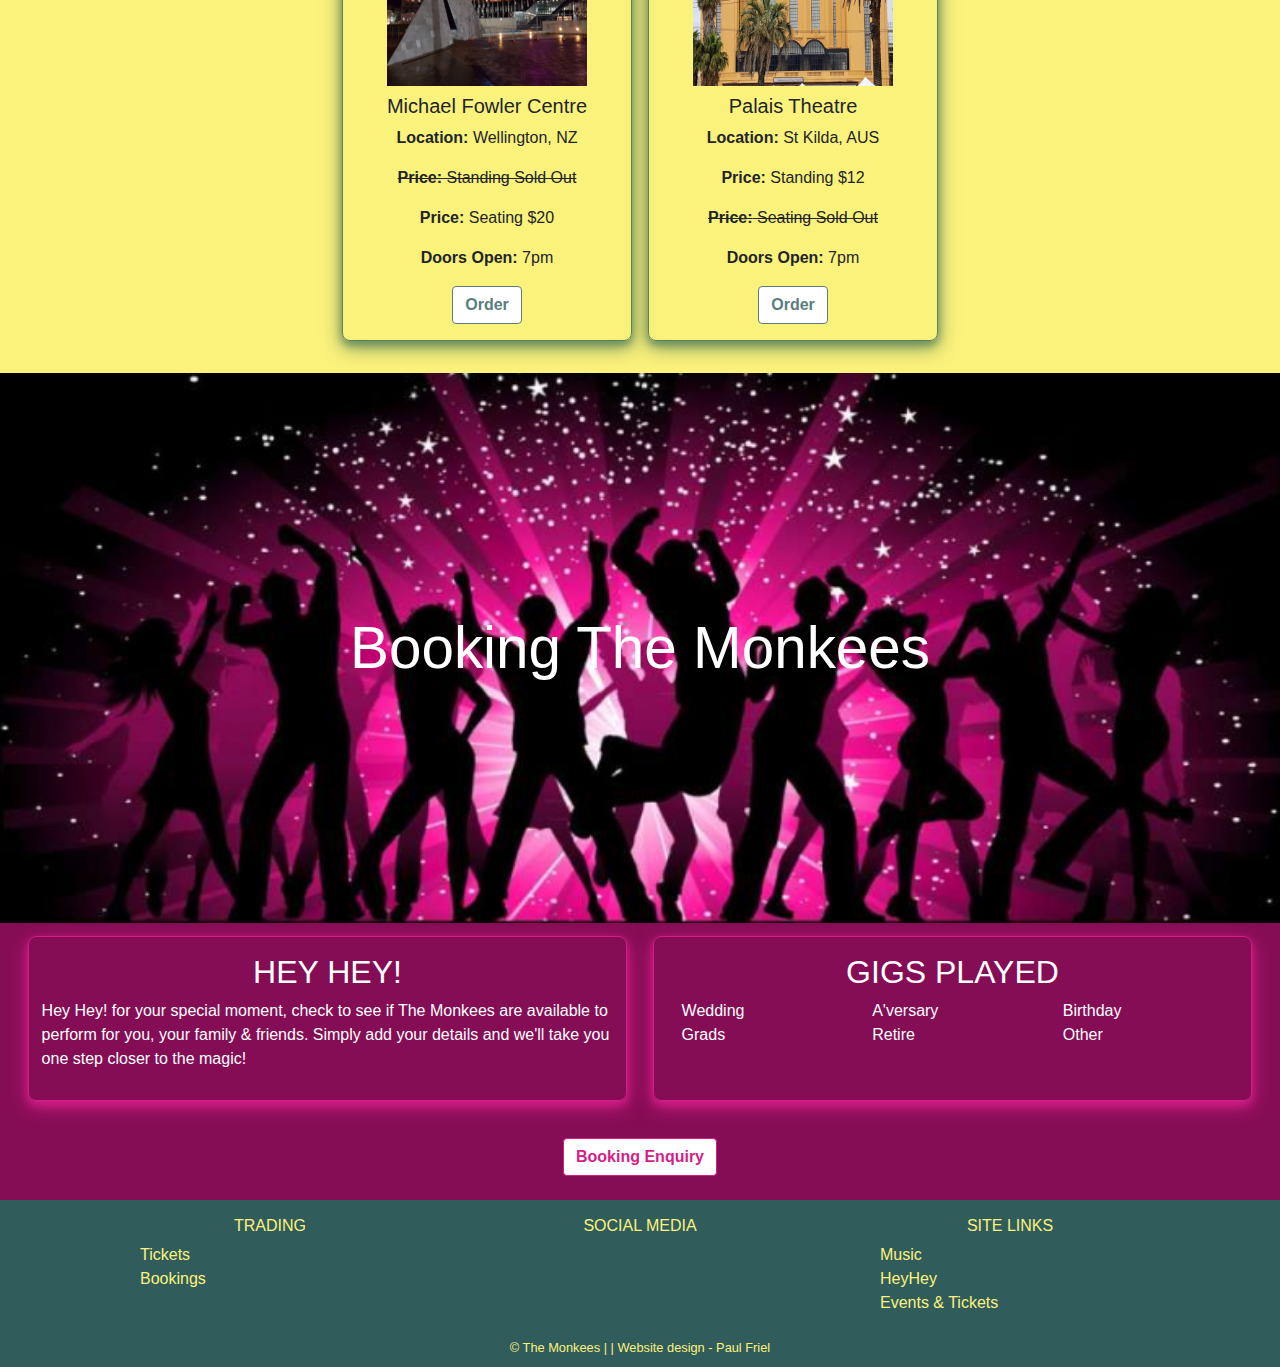
==== commit 4ffca97e: "Anniversary icon replaced with far fa-heart to symbolise the romance." ====
--- a/eventsandtickets.html
+++ b/eventsandtickets.html
@@ -346,7 +346,7 @@
                             <span><i class="fas fa-ring"></i> Wedding</span>
                         </div>
                         <div class="col-6 col-sm-6 col-md-4">
-                            <span><i class="far fa-calendar-alt"></i> A'versary</span>
+                            <span><i class="far fa-heart"></i> A'versary</span>
                         </div>
                         <div class="col-6 col-sm-6 col-md-4">
                             <span><i class="fas fa-birthday-cake"></i> Birthday</span>
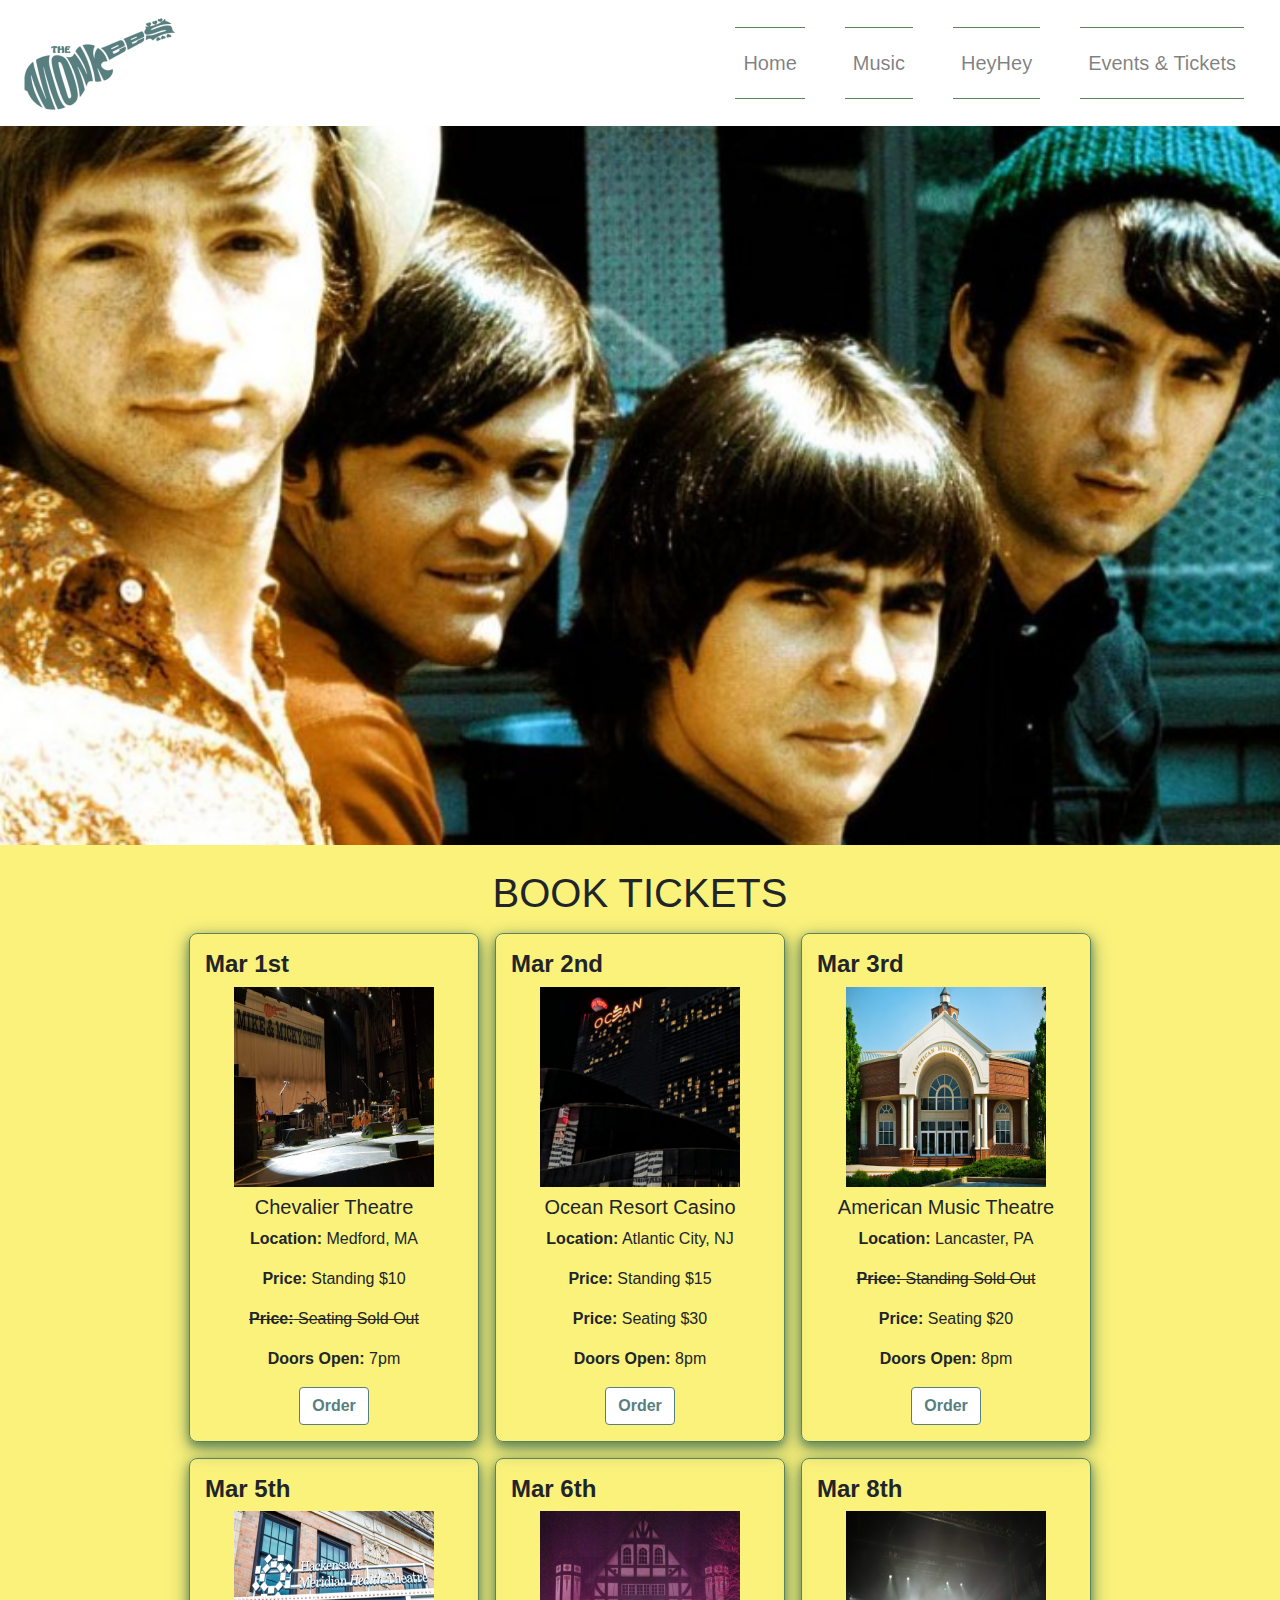
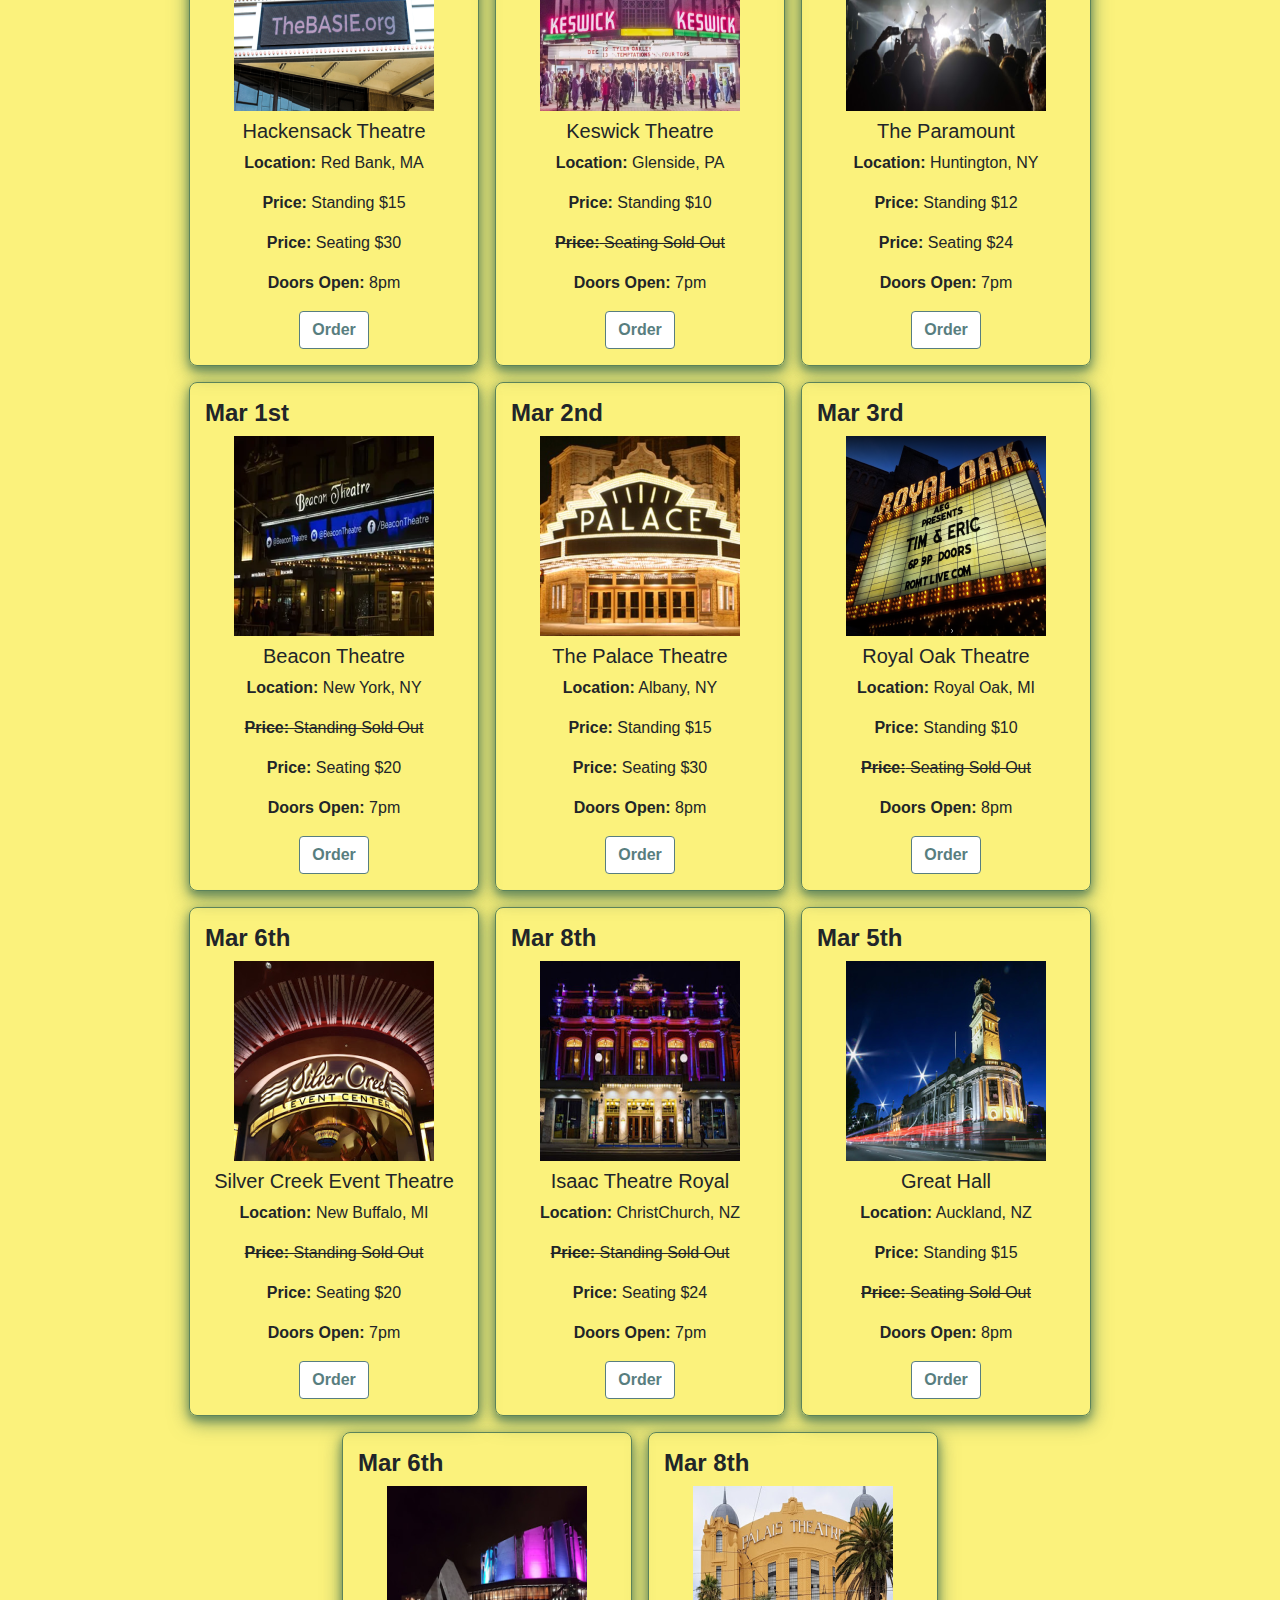
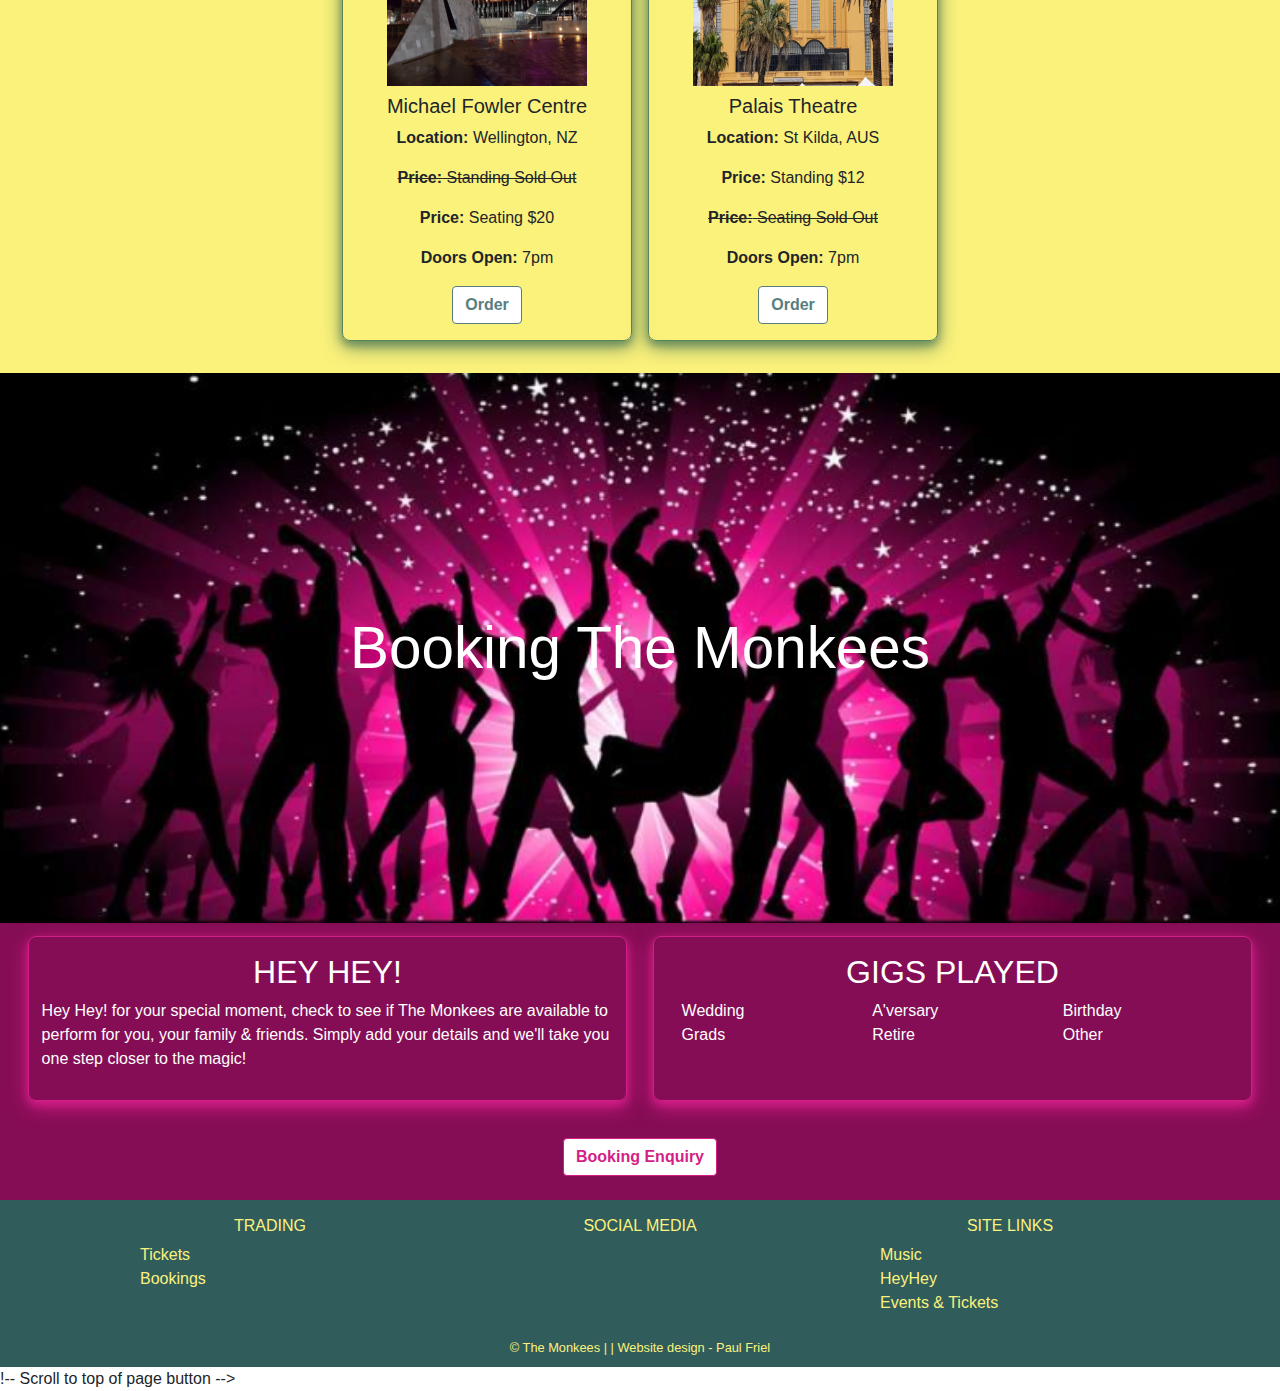
==== commit 40c586e2: "New container added to include an anchor tag and button class." ====
--- a/eventsandtickets.html
+++ b/eventsandtickets.html
@@ -409,9 +409,9 @@
                         <div class="col-12 col-sm-6 col-lg-4 text-center ">
                             <h6 class="pt-3 text-uppercase ">Site Links</h6>
                             <ul class="footer-text text-left ">
-                                <li><a href="# ">Music</a></li>
-                                <li><a href="# ">HeyHey</a></li>
-                                <li><a href="# ">Events & Tickets</a></li>
+                                <li><a href="music.html ">Music</a></li>
+                                <li><a href="heyhey.html ">HeyHey</a></li>
+                                <li><a href="eventsandtickets.html ">Events & Tickets</a></li>
                             </ul>
                         </div>
                         <hr class="block-divider-short ">
@@ -423,6 +423,11 @@
             </div>
         </div>
     </footer>
+    
+    !-- Scroll to top of page button -->
+    <a href="#move-up" class="btn btn-up move-top" title="Move to top"><i
+            class="fas fa-angle-double-up"></i></a>
+            
         <!--Book Ticket Modal-->
         <div class="modal fade" id="TicketModal" tabindex="-1" role="dialog" aria-labelledby="myTicketModal">
         <div class="modal-dialog" role="document">
--- a/assets/css/style.css
+++ b/assets/css/style.css
@@ -38,6 +38,12 @@
     padding: 0.8rem;
     margin: 0.8rem;
     box-shadow: 0 4px 8px 0 rgba(251, 242, 124, 0.9), 0 6px 20px 0 rgba(251, 242, 124, 0.9);
+}
+
+.listen-up p::first-letter {
+    /*Headline story 1st letter of the paragraph text formatted to stand out to user*/
+    font-size: 2rem;
+    font-style: oblique;
 }
 
 .hey-hey,
@@ -68,6 +74,17 @@
     text-decoration: line-through;
 }
 
+.backstory {
+    font-size: 1.15rem;
+}
+
+.backstory p::first-letter {
+    /*Background story 1st letter of each paragraph formatted to stand out to user*/
+    font-size: 2rem;
+    font-style: oblique;
+    color: #FBF27C;
+}
+
 /*---------------Colours--------------*/
 
 /* #587E7F - Duck Egg Blue */
@@ -77,6 +94,8 @@
 /* #5C835A - Sage Green */
 
 /* #305C5C - Dark Green */
+
+/* #CED4DA - Light Grey */
 
 /* #000 - Black (used for text) */
 
@@ -142,52 +161,7 @@
     group image design*/
 }
 
-.music {
-    position: relative;
-    height: 60vh;
-    background: url(../images/band/4music.png) no-repeat center center fixed;
-    -webkit-background-size: cover;
-    -moz-background-size: cover;
-    -o-background-size: cover;
-    background-size: cover;
-    display: flex;
-    align-items: center;
-    justify-content: center;
-    /*required to manage the horixontal centering of the 
-    callout design*/
-}
-
-.discography {
-    position: relative;
-    height: 90vh;
-    background: url(../images/band/4music.png) no-repeat center center fixed;
-    -webkit-background-size: cover;
-    -moz-background-size: cover;
-    -o-background-size: cover;
-    background-size: cover;
-    display: flex;
-    align-items: center;
-    justify-content: center;
-    /*required to manage the horixontal centering of the 
-    callout design*/
-}
-
-.heyhey-image {
-    position: relative;
-    height: 80vh;
-    background: url(../myimages/heyhey.jpg) no-repeat center center fixed;
-    -webkit-background-size: cover;
-    -moz-background-size: cover;
-    -o-background-size: cover;
-    background-size: cover;
-    display: flex;
-    align-items: center;
-    justify-content: center;
-    /*required to manage the horixontal centering of the 
-    group image design*/
-}
-
-#eventandticket-image {
+#heyhey-image {
     position: relative;
     width: 100%;
     background: no-repeat center center fixed;
@@ -202,7 +176,7 @@
     group image design*/
 }
 
-#celebration-image {
+#eventandticket-image {
     position: relative;
     width: 100%;
     background: no-repeat center center fixed;
@@ -217,28 +191,27 @@
     group image design*/
 }
 
-.opaque-overlay-music {
-    position: absolute;
-    top: 0;
-    left: 0;
-    height: 100%;
-    width: 100%;
-    background-color: rgba(88, 126, 127, 0.85);
-}
-
-.opaque-overlay-discography {
-    position: absolute;
-    top: 0;
-    left: 0;
-    height: 100%;
-    width: 100%;
-    background-color: rgba(251, 242, 124, 0.85);
+#celebration-image {
+    position: relative;
+    width: 100%;
+    background: no-repeat center center fixed;
+    -webkit-background-size: cover;
+    -moz-background-size: cover;
+    -o-background-size: cover;
+    background-size: cover;
+    display: flex;
+    align-items: center;
+    justify-content: center;
+    /*required to manage the horixontal centering of the 
+    group image design*/
 }
 
 /*-------------Containers-------------*/
 
 #tour-dates,
-#tickets {
+#tickets,
+#discography,
+#moments {
     background-color: #FBF27C;
     /*Custard Yellow*/
 }
@@ -248,6 +221,12 @@
     /*Dark Green*/
     color: #FBF27C;
     /*Custard Yellow*/
+}
+
+#backstory,
+#music {
+    background-color: #5C835A;
+    /*Sage Green*/
 }
 
 .card-style {
@@ -262,19 +241,7 @@
 
 #bookings {
     background-color: #850D55;
-}
-
-/*----------------Video---------------*/
-
-.video-notice {
-    margin: 5px;
-    padding: 5px;
-    font-family: Crimson Text, serif;
-    font-variant: small-caps;
-    font-size: 12px;
-    font-weight: 200;
-    text-align: center;
-    color: #C43232
+    /*Deep Purple*/
 }
 
 /*-------------Music--------------*/
@@ -289,9 +256,11 @@
     box-shadow: 0 4px 8px 0 rgba(0, 0, 0, 0.2), 0 6px 20px 0 rgba(0, 0, 0, 0.19);
 }
 
-/*------------Discography----------*/
-
-.album-cover-disco {
+/*-Discography & HeyHey Carousel-*/
+
+.album-cover-disco,
+.heyhey {
+    /*Box shadow images held on carousels in both music.html & heyhey.html files*/ 
     box-shadow: 0 4px 8px 0 rgba(0, 0, 0, 0.2), 0 6px 20px 0 rgba(0, 0, 0, 0.19);
 }
 
@@ -329,6 +298,18 @@
     text-align: center;
     width: 100%;
     max-width: 25rem;
+    background-color: #222;
+    padding-top: 0.75rem;
+    padding-bottom: 0.0625rem;
+    color: #FFF;
+}
+
+.caption-container-heyhey {
+    font-family: Mukta, sans-serif;
+    font-size: 1rem;
+    text-align: center;
+    width: 100%;
+    max-width: 37.5rem;
     background-color: #222;
     padding-top: 0.75rem;
     padding-bottom: 0.0625rem;
@@ -470,6 +451,7 @@
     /* Font awesome 5 icons given improved space */
     width: 2.125rem;
     border: 1px solid #CED4DA;
+    /*light grey border*/
     align-items: center;
 }
 
@@ -478,6 +460,7 @@
     width: 4rem;
     padding: 0.375rem;
     border: 1px solid #CED4DA;
+    /*light grey border*/
     text-align: center;
     font-weight: 600;
 }
@@ -555,18 +538,17 @@
 
 @media screen and (max-width: 375px) {
     /*mobile*/
-    .music {
-        /* music wallpaper extends to above footer */
-        height: 220vh;
-    }
-    .album-cover-disco img {
-        /* Reduce album image size for mobile devices */
+    .album-cover-disco img,
+    .heyhey {
+        /* Reduce album & band image size for mobile devices */
         height: auto;
         max-width: 18.75rem;
     }
-    .caption-container-music {
+    .caption-container-music,
+    .caption-container-heyhey {
         /* Reduce caption width for mobile devices */
         max-width: 18.75rem;
+        padding: 0.625rem;
     }
     .dot {
         /* Reduce dot size for carousel indicator for mobile devices */
@@ -595,22 +577,6 @@
     }
 }
 
-@media screen and (min-width: 375px) and (max-width: 1199px) {
-    /*mobile & tablet*/
-    .discography {
-        /* discography wallpaper height reduced */
-        height: 80vh;
-    }
-}
-
-@media screen and (min-width: 1200px) {
-    /*desktop*/
-    .music {
-        /* music wallpaper space created between bottom of container to above footer */
-        height: 65vh;
-    }
-}
-
 @media screen and (min-width: 1200px) and (max-width: 1415px) {
     /*desktop*/
     .center {
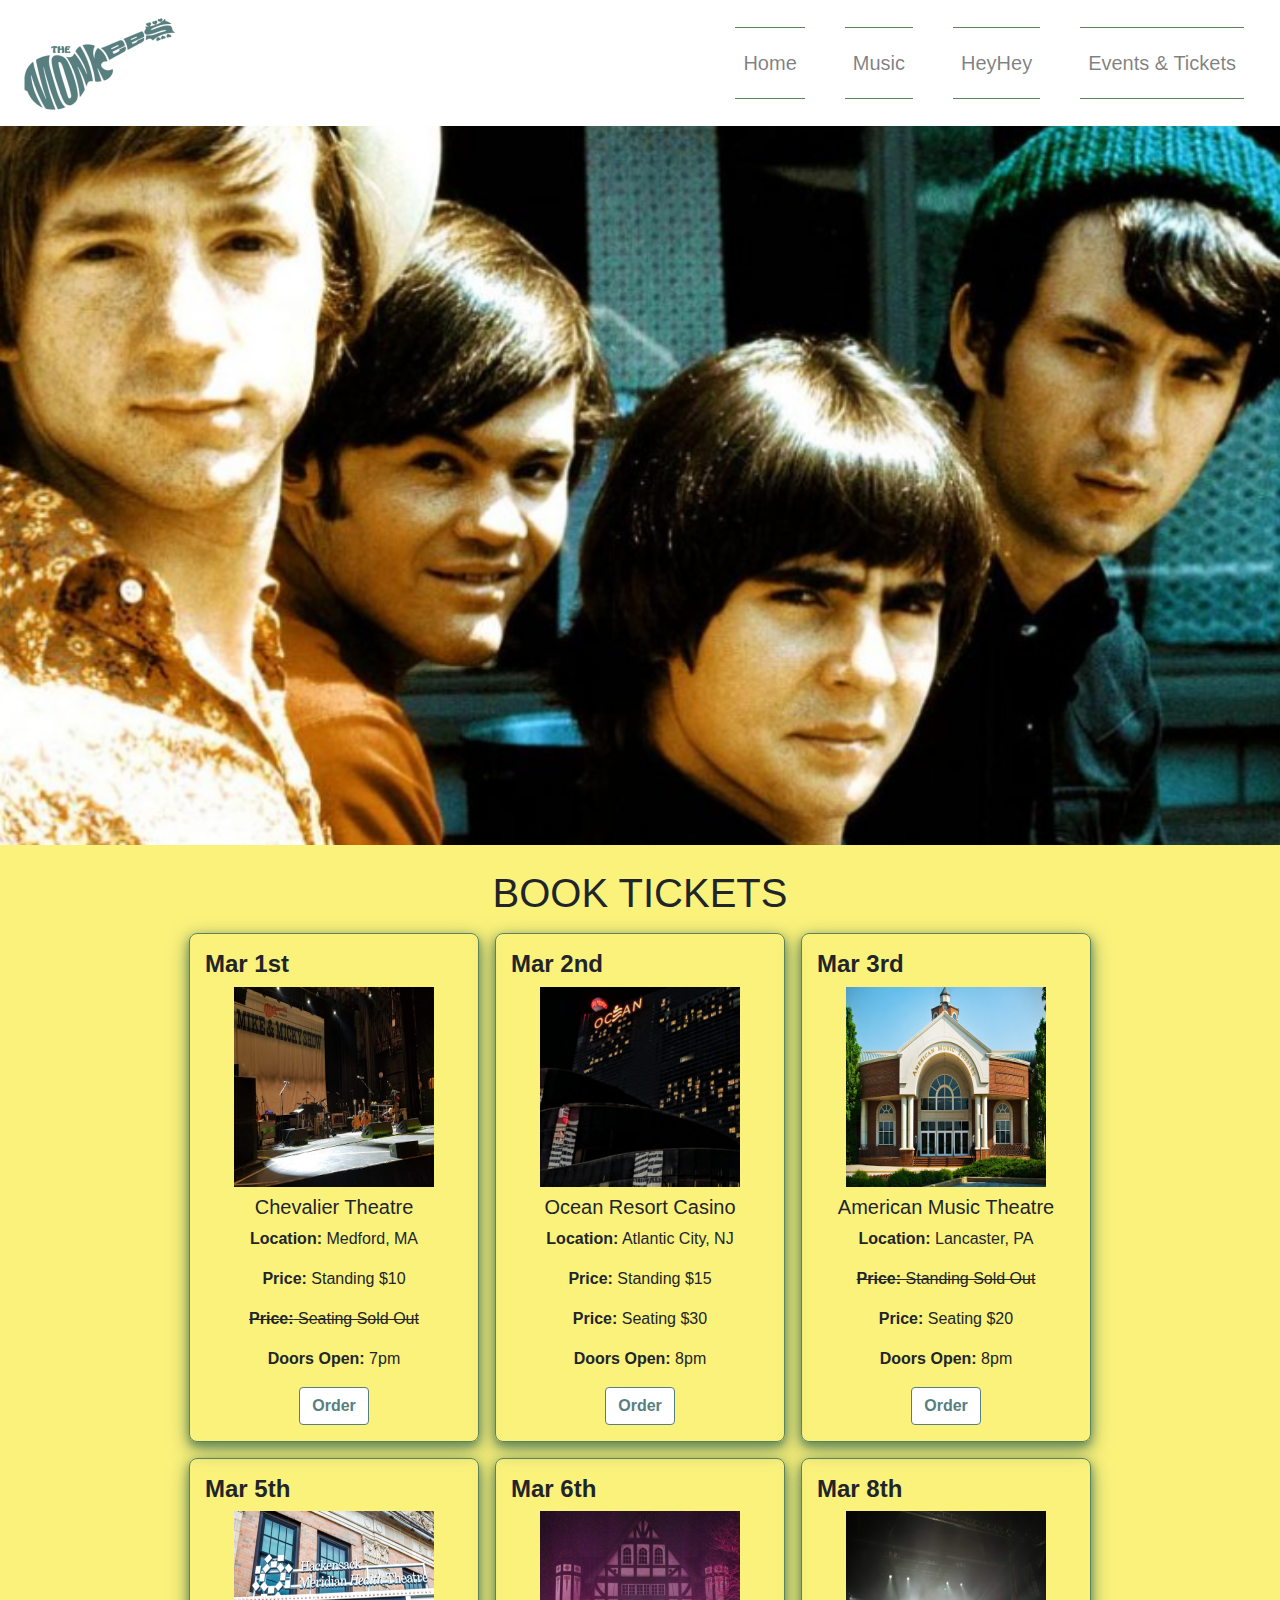
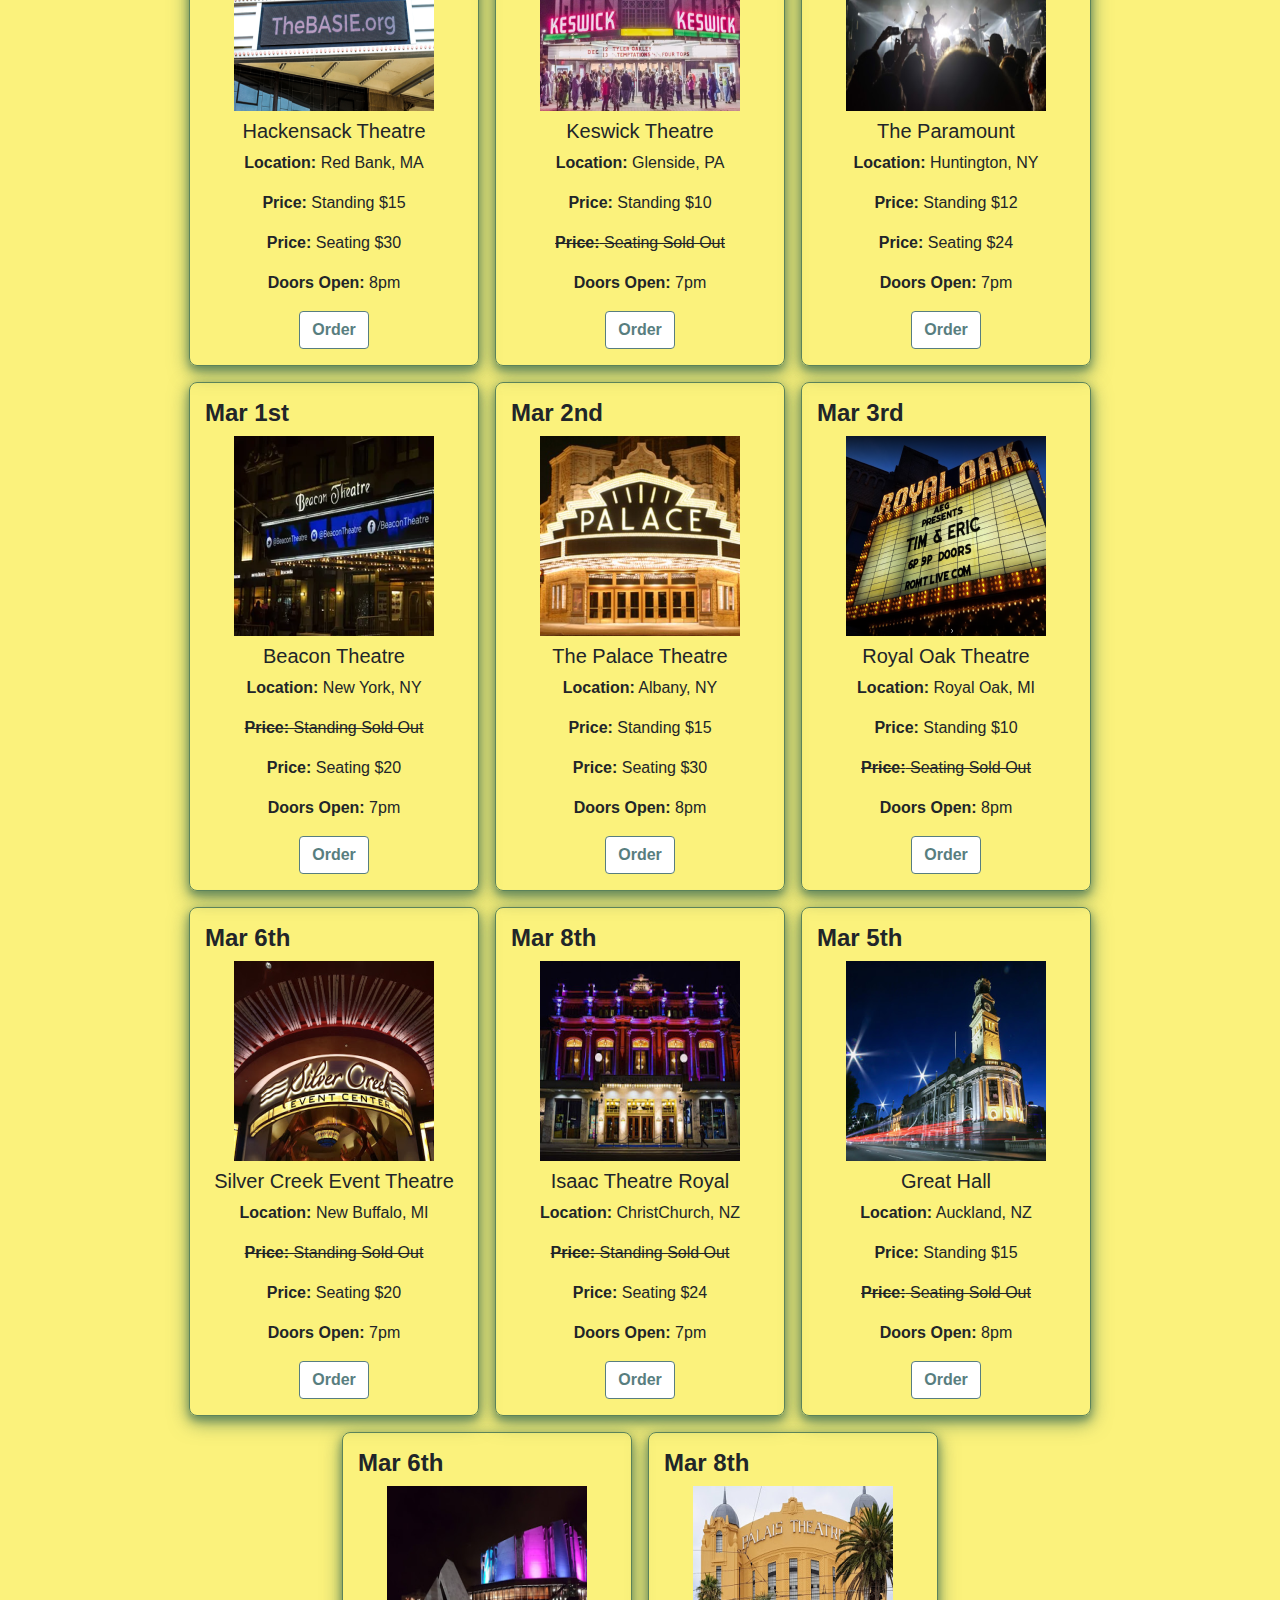
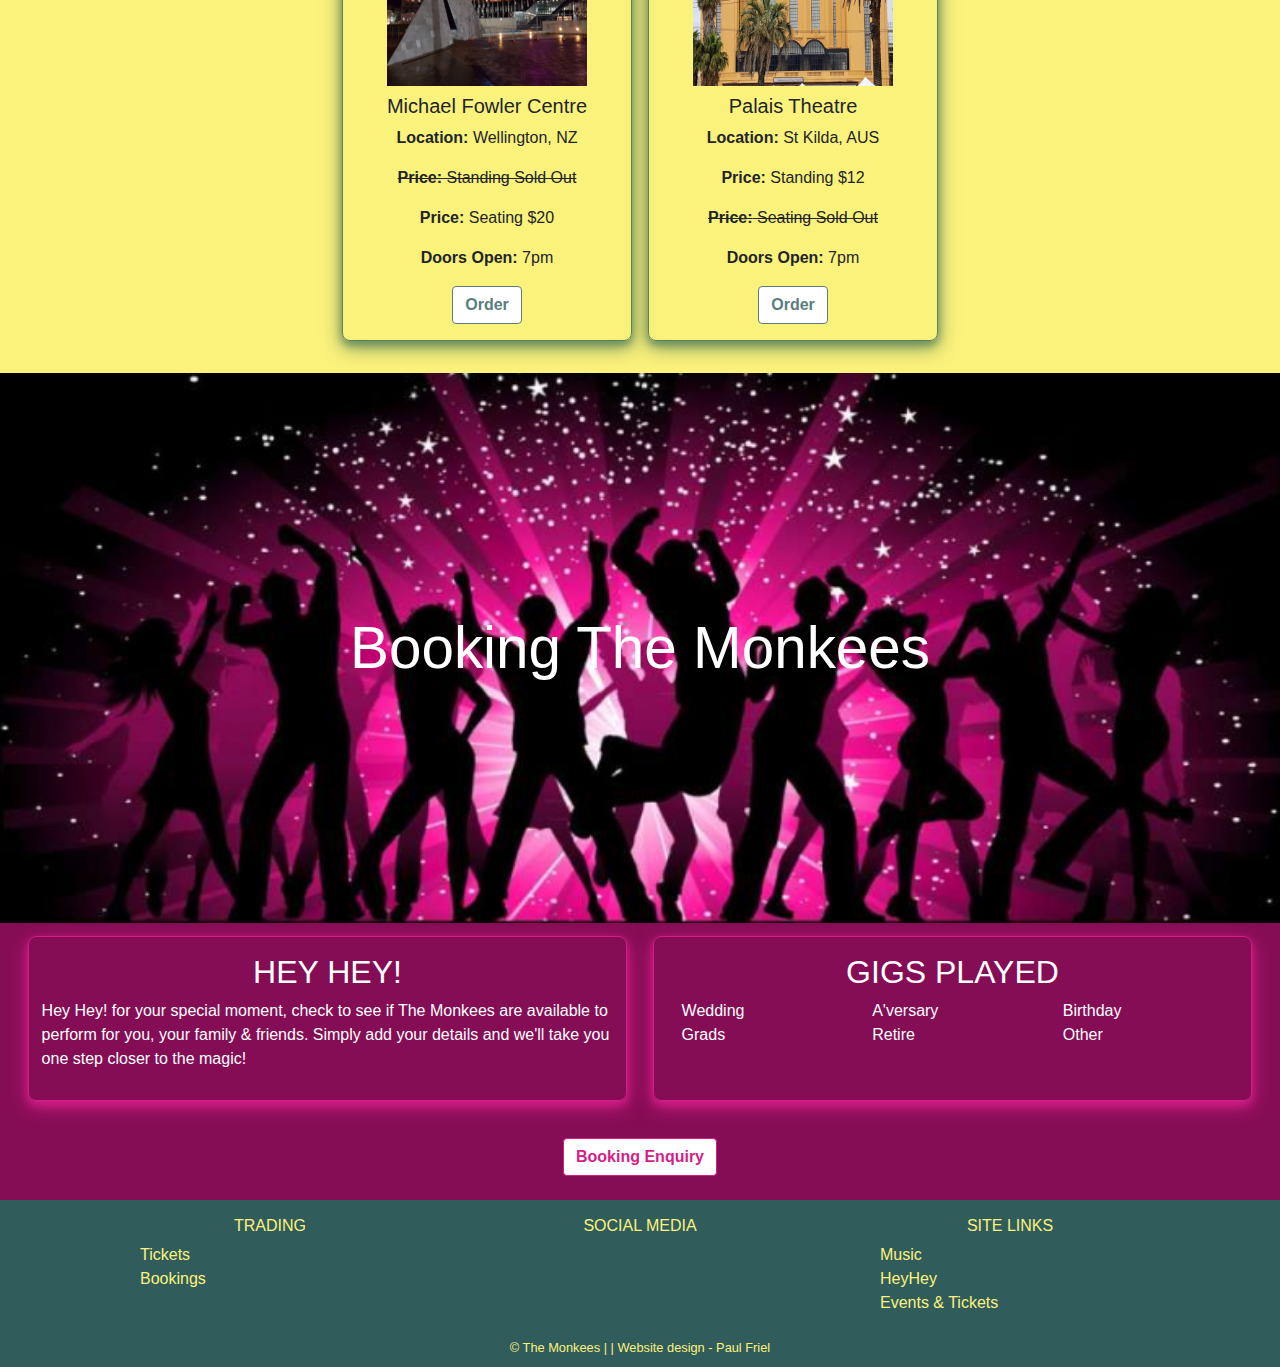
==== commit d4890e1d: "User comments updated to improve UI." ====
--- a/eventsandtickets.html
+++ b/eventsandtickets.html
@@ -424,7 +424,7 @@
         </div>
     </footer>
     
-    !-- Scroll to top of page button -->
+    <!-- Scroll to top of page button -->
     <a href="#move-up" class="btn btn-up move-top" title="Move to top"><i
             class="fas fa-angle-double-up"></i></a>
             
--- a/assets/css/style.css
+++ b/assets/css/style.css
@@ -534,6 +534,52 @@
     box-shadow: 0 4px 8px 0 rgba(0, 0, 0, 0.2), 0 6px 20px 0 rgba(0, 0, 0, 0.19);
 }
 
+.btn-up {
+    /*top of page button found at the bottom of all the webpages*/
+    padding: 0.5rem;
+    margin: 0.5rem;
+    border-radius: 0.5rem;
+    background-color: #1A1A1A;
+    /*Almost Black*/
+    border: 2px solid #1A1A1A;
+    color: #FBF27C;
+    /*Custard Yellow*/
+    font-weight: 500;
+    font-size: 1rem;
+    text-decoration: none;
+    width: 3rem;
+    text-align: center;
+    box-shadow: 0 4px 8px 0 rgba(0, 0, 0, 0.2), 0 6px 20px 0 rgba(0, 0, 0, 0.19);
+}
+
+.btn-up:hover {
+    /* top of page button change colour when hovered & clicked */
+    color: #FBF27C;
+    transform: scale(1.25);
+    text-decoration: none;
+    transition: all 0.5s ease-in-out;
+    -o-transition: all 0.5s ease-in-out;
+    /*Opera*/
+    -moz-transition: all 0.5s ease-in-out;
+    /*Windows*/
+    -webkit-transition: all 0.5s ease-in-out;
+    /*Apple*/
+}
+
+.fa-angle-double-up:hover {
+    transform: scale(1.25);
+    color: #FBF27C;
+}
+
+.move-top {
+    z-index: 99;
+	position: fixed;
+	bottom: 1rem;
+	right: 1rem;
+    display: none;
+}
+
+
 /*--------------Media Queries---------*/
 
 @media screen and (max-width: 375px) {
